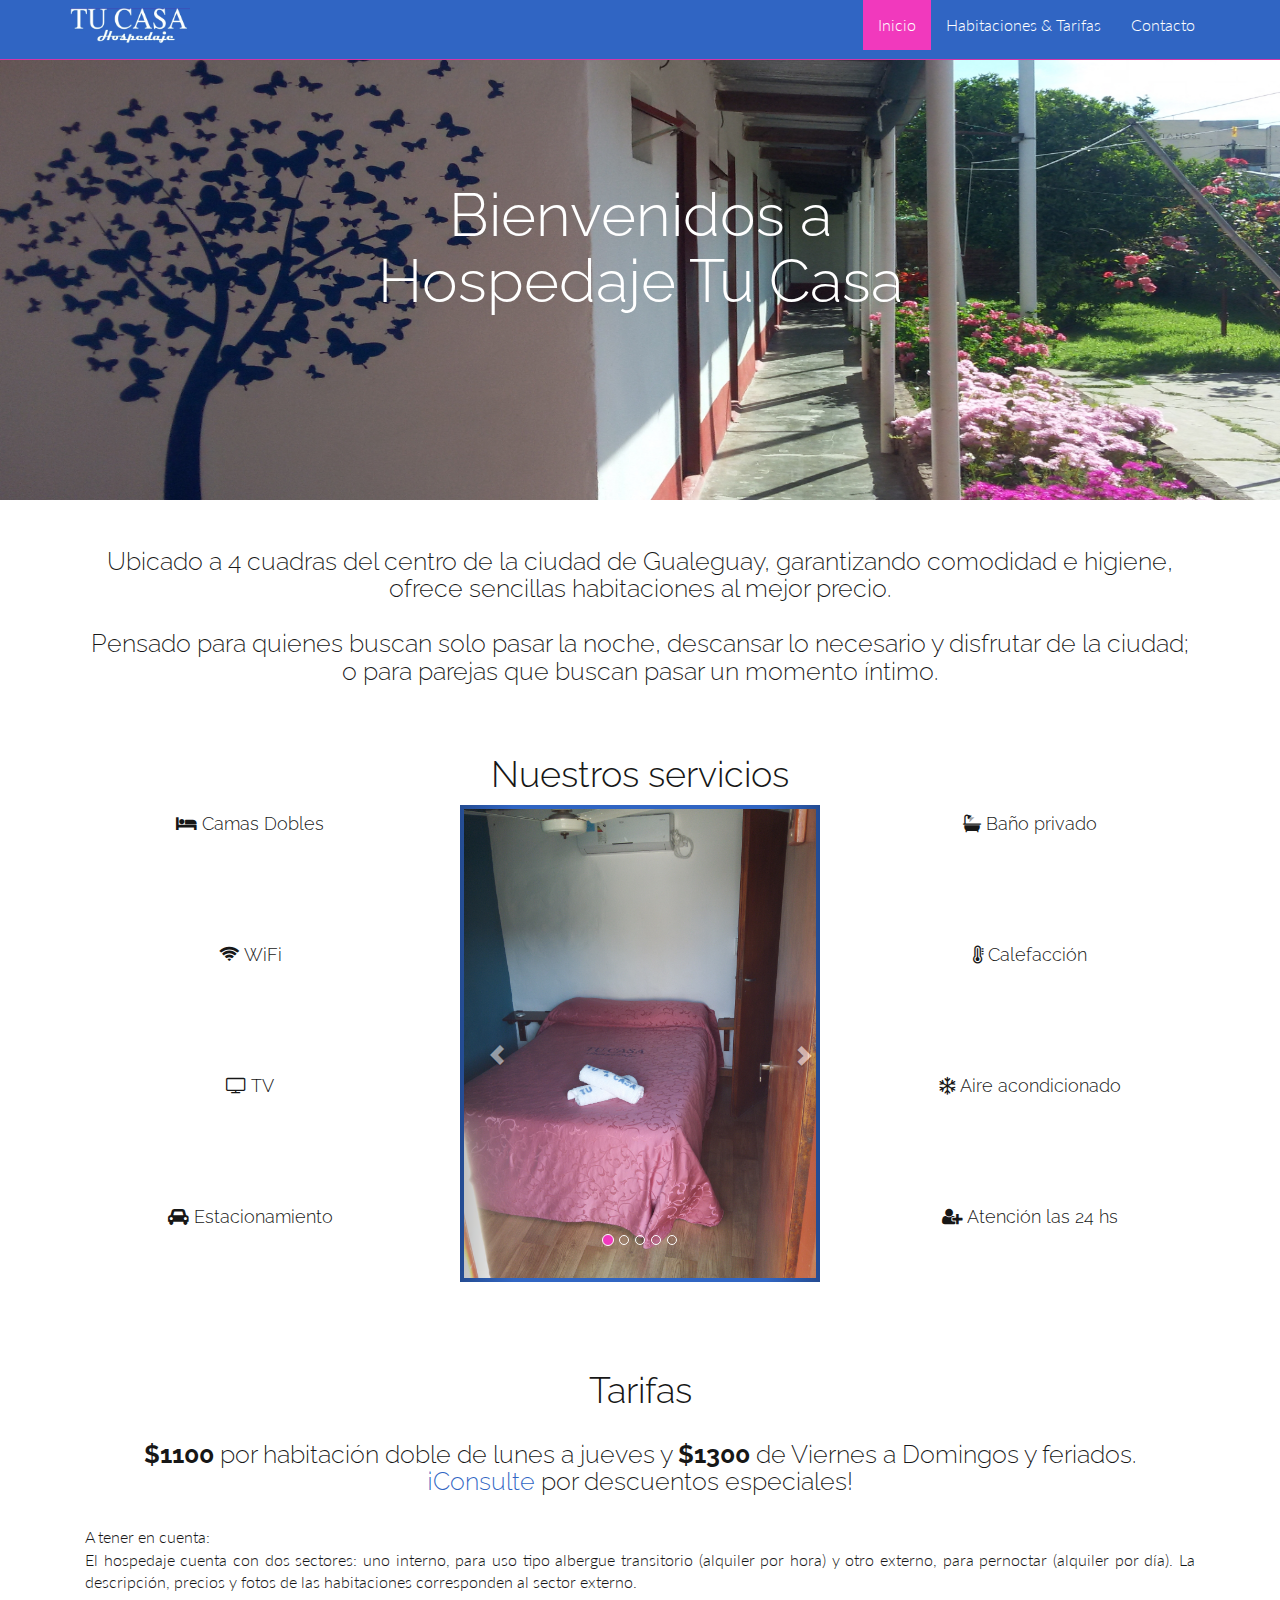
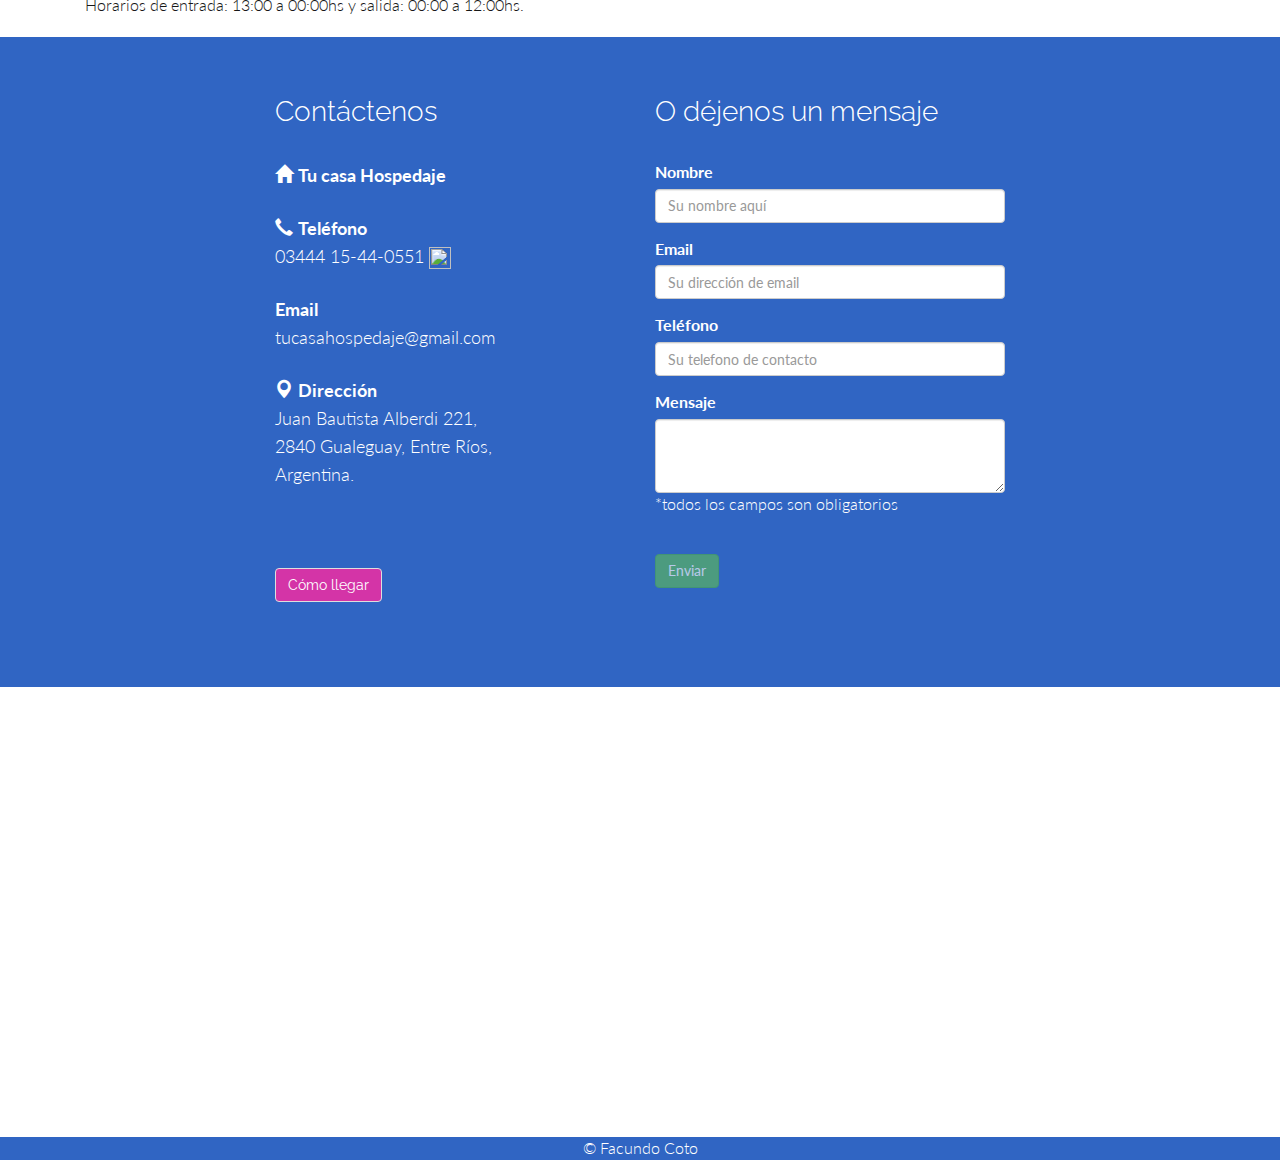
==== index.html @ 3500eaab "Init repo" ====
<!DOCTYPE html>
<html lang="en">
<head>
	<meta charset="utf-8">
	<meta name="viewport" content="width=device-width, initial-scale=1.0">
	<meta name="description" content="Tu Casa - Hospedaje en Gualeguay, Entre Rios">
	<meta name="author" content="Alvarez.is - BlackTie.co">
	<link rel="shortcut icon" href="assets/img/hotel3.png">
	<link rel="stylesheet" href="assets/font-awesome-4.7.0/css/font-awesome.min.css">	
	<title>Tu Casa Hospedaje</title>
	<link href="assets/css/bootstrap.css" rel="stylesheet">
	<link href="assets/css/one-page-wonder.css" rel="stylesheet">
	<link href="assets/css/main.css" rel="stylesheet">
	<link href='http://fonts.googleapis.com/css?family=Lato:300,400,700,300italic,400italic' rel='stylesheet' type='text/css'>
	<link href='http://fonts.googleapis.com/css?family=Raleway:400,300,700' rel='stylesheet' type='text/css'>
	<script src="assets/js/jquery.min.js"></script>
	<script src="assets/js/smoothscroll.js"></script>
	<script src='https://www.google.com/recaptcha/api.js'></script>
</head>

<body data-spy="scroll" data-offset="0" data-target="#navigation">
	<!-- Fixed navbar -->
	<div id="navigation" class="navbar navbar-default navbar-fixed-top">
		<div class="container">
			<div class="navbar-header">
				<button type="button" class="navbar-toggle" data-toggle="collapse" data-target=".navbar-collapse">
	            <span class="icon-bar"></span>
	            <span class="icon-bar"></span>
	            <span class="icon-bar"></span>
	          </button>
			  <!--<a class="navbar-brand" href="#"><b>Tu Casa</b></a> -->
			  <a class="navbar-brand" rel="home" href="#" title="Tu Casa Hospedaje">
				<img style="width:100% ;max-width:120px; margin-top: -7px;"
					 src="assets/img/tucasalogo.png">
			</a>
			</div>
			<div class="navbar-collapse collapse">
				<ul class="nav navbar-nav navbar-right">
					<li class="active"><a href="#home" class="smothscroll">Inicio</a></li>
					<li><a href="#showcase" class="smothScroll">Habitaciones & Tarifas</a></li>
					<!-- <li><a href="https://www.booking.com/index.es-ar.html">Reservas</a></li> -->
					<li><a href="#contact" class="smothScroll">Contacto</a></li>
				</ul>
			</div>
			<!--/.nav-collapse -->
		</div>
	</div>

	<section id="home" name="home" class="responsive-image">
		<div class="container text-center">
		  <div class="col-md-12"  style="color:white">
			  <br>
			  <br>
			<center><span>Bienvenidos a </br> Hospedaje Tu Casa </span></center> <!--</h1>-->
		  </div>
		</div>
	</section>


	<section id="desc" name="desc">	</section>	
		<div class="container">
			<div class="col-md-12">
					<h2 class="display-4 text-black" style="text-align:center; "><br>Ubicado a 4 cuadras del centro de la ciudad de Gualeguay, garantizando comodidad e higiene, ofrece sencillas habitaciones al mejor precio.
						<br><br>Pensado para quienes buscan solo pasar la noche, descansar lo necesario y disfrutar de la ciudad; o para parejas que buscan pasar un momento íntimo.
			</div>
		</div>



	<section id="showcase" name="showcase">
	<div id="showcase">
		<div class="container" >
			<div class="row">					
				<div class="col-lg-4">
						<br><br><br>
						<center><h4 class="displayado"><i class="fa fa-bed"></i> Camas Dobles</h4></i><br><br><br><br>
							<h4><i class="fa fa-wifi"></i> WiFi</h4><br><br><br><br>
							<h4><i class="fa fa-tv"></i> TV</h4><br><br><br><br>
							<h4><i class="fa fa-car"></i> Estacionamiento</h4><br><br><br><br>					
						</center>
				</div>
				
				<div class="col-lg-4">
					<h1><center>Nuestros servicios</center></h1>
						<div id="myCarousel2" class="carousel slide" data-interval="false">
								<!-- Indicators -->
								<ol class="carousel-indicators">
									<li data-target="#myCarousel" data-slide-to="0" class="active"></li>
									<li data-target="#myCarousel" data-slide-to="1"></li>
									<li data-target="#myCarousel" data-slide-to="2"></li>
									<li data-target="#myCarousel" data-slide-to="3"></li>
									<li data-target="#myCarousel" data-slide-to="4"></li>
									
								</ol>
						
								<!-- Wrapper for slides -->
								<div class="carousel-inner">
									<div class="item active">
										<img src="assets/img/Servicios/1.jpg">
									</div>
						
									<div class="item">
										<img src="assets/img/Servicios/2.jpg" >
									</div>

									<div class="item">
										<img src="assets/img/Servicios/3.jpg" >
									</div>

									<div class="item">
										<img src="assets/img/Servicios/4.jpg" >
									</div>

									<div class="item">
										<img src="assets/img/Servicios/5.jpg" >
									</div>
						
								</div>
						
								<!-- Left and right controls -->
								<a class="left carousel-control" href="#myCarousel2" data-slide="prev">
														<span class="glyphicon glyphicon-chevron-left"></span>
														<span class="sr-only">Previous</span>
													</a>
								<a class="right carousel-control" href="#myCarousel2" data-slide="next">
														<span class="glyphicon glyphicon-chevron-right"></span>
														<span class="sr-only">Next</span>
													</a>
						</div>
				</div>
				
				<div class="col-lg-4">
					<br><br><br>
					<center><h4><i class="fa fa-bathtub"></i> Baño privado</h4><br><br><br><br>
						<h4><i class="fa fa-thermometer-full"></i> Calefacción</h4><br><br><br><br>
						<h4><i class="fa fa-snowflake-o"></i> Aire acondicionado</h4><br><br><br><br>
						<h4><i class="fa fa-user-plus"></i> Atención las 24 hs</h4>	<br><br><br><br>		
					</center>
				</div>

			</div>
		</div>

		<div class="col-lg-12">
				<br><h1><center>Tarifas</center></h1>
				<div class="container">
						<div class="col-md-12">
								<h2 class="display-4 text-black" style="text-align:center; "><b>$1100</b> por habitación doble de lunes a jueves y <b>$1300</b> de Viernes a Domingos y feriados.
										<br><a style="color: #3065C3" href="#contact">¡Consulte</a> por descuentos especiales! </h2>
						</div>		
				</div>
		</div>

	
		
	</div>
	<div class="container">
		<div class="col-lg-12">
				A tener en cuenta: <br>
				El hospedaje cuenta con dos sectores: uno interno, para uso tipo albergue transitorio (alquiler por hora) y otro  externo, para pernoctar (alquiler por día). La descripción, precios y fotos de las habitaciones corresponden al sector externo.</i> 
				<br>Horarios de entrada: 13:00 a 00:00hs y salida: 00:00 a 12:00hs.
		</div>
	</div>

</div>

	
</section>

	


	<section id="contact" name="contact">
		<div id="footerwrap">
			<div class="container">


				<div class="col-md-offset-2 col-md-4">
					<h3>Contáctenos</h3>
					<br>
					<p>
							<span class="glyphicon glyphicon-home"></span>							
							 <b>Tu casa Hospedaje</b>
						</p>
					<p>
						<span  class="glyphicon glyphicon-earphone"></span>							
						 <b> Teléfono</b>
						 <br>  03444 15-44-0551 <img src="https://lh6.ggpht.com/mp86vbELnqLi2FzvhiKdPX31_oiTRLNyeK8x4IIrbF5eD1D5RdnVwjQP0hwMNR_JdA=w300" width="22px" height="22px">
					</p>
				
					<p>
						<span sclass="glyphicon glyphicon-envelope"></span>							
						<b> Email</b>
						<br>tucasahospedaje@gmail.com
					</p>
					<p>
							<span class="glyphicon glyphicon-map-marker"></span>
							<b> Dirección</b>
							<br>
							Juan Bautista Alberdi 221,
							
							<br/>2840 Gualeguay, Entre Ríos, </br>
							Argentina.
					</p>
					<p>
						<br>
						<h2><a href="https://www.google.com.ar/maps/dir//Tu+Casa+hospedaje+%7C+Hotel+%26+Hoteles+en+Gualeguay,+Juan+Bautista+Alberdi+221,+2840+Gualeguay,+Entre+R%C3%ADos/@-33.1415179,-59.3114027,14.25z/data=!4m15!1m6!3m5!1s0x0:0xdb355d6689856f0d!2sTu+Casa+hospedaje+%7C+Hotel+%26+Hoteles+en+Gualeguay!8m2!3d-33.1430308!4d-59.3174994!4m7!1m0!1m5!1m1!1s0x95b09b63c2b7a893:0xdb355d6689856f0d!2m2!1d-59.3174994!2d-33.1430308" class="btn btn-large btn-success">Cómo llegar</a></h2>
						
					</p>
				</div>


				<div class="col-lg-4">
					<h3>O déjenos un mensaje</h3>
					<br>						
					<form role="form" action="register.php" method="post" onSubmit="alert('Gracias por comunicarte, pronto nos contactermos.');" enctype="plain">
						<div class="form-group">
							<label for="name1">Nombre</label>
							<input type="name" name="nombre" class="form-control" id="nombre" placeholder="Su nombre aquí">
						</div>
						<div class="form-group">
							<label for="email1">Email</label>
							<input type="email" name="correo" class="form-control" id="correo" placeholder="Su dirección de email">
						</div>
						<div class="form-group">
							<label for="email1">Teléfono</label>
							<input type="text" name="telefono" class="form-control" id="telefono" placeholder="Su telefono de contacto">
						</div>
						<div class="form-group">
							<label>Mensaje</label>
							<textarea class="form-control" id="mensaje" name="mensaje" rows="3"></textarea>
							*todos los campos son obligatorios
						</div>
						<div class="g-recaptcha" data-sitekey="6LeEtbQUAAAAACJcM9iWQ8GqMFJoPHlobAph0zkk" data-callback="enableBtn"></div>
						<br>
						<button id="sendButton" type="submit" class="btn btn-large btn-success">Enviar</button>
					</form>
				</div>
				

			</div>
			
		</div>
		
	</section>
			<style>
			#map {
			  height: 450px;
			  width:100%;
			}
			.destacado {
			  margin-left: 2em;
			  margin-right: 2em;
			  text-align: justify;
			}
		
		  </style>
		   <div id="map" class="containermap"> </div>
		   <script>
	   
			 function initMap() {
			   var myLatLng = {lat: -33.142988, lng: -59.317467};
	   
			   var map = new google.maps.Map(document.getElementById('map'), {
				 zoom: 15,
				 center: myLatLng
			   });
			   
			   var image = 'https://cdn4.iconfinder.com/data/icons/map-pins-2/256/15-512.png';
			   var icon = {
							url: "assets/img/hotel3.png" , // url
							scaledSize: new google.maps.Size(50, 50), // scaled size
							origin: new google.maps.Point(0,0), // origin
							anchor: new google.maps.Point(0, 0) // anchor
						 };
			   var marker = new google.maps.Marker({
				 position: myLatLng,
				 animation: google.maps.Animation.DROP,
				 map: map,
				 title: 'Tu Casa Hospedaje',
				 icon: icon
			   });
			 }
		   </script>
		   <script async defer
		   src="https://maps.googleapis.com/maps/api/js?key=AIzaSyDeHCMM0WPDXb6-4xEnZKzB0ASzfkSgVAA&callback=initMap">
		   </script>
		<script src="assets/js/bootstrap.js"></script>
		<script>
			$('.carousel').carousel({
				interval: 3500
			})
			$("#myCarousel2").carousel('pause');
			$("#myCarousel3").carousel('pause');
			$("#myCarousel4").carousel('pause');


		</script>
		<script>
			document.getElementById("sendButton").disabled = true;
			function enableBtn(){
    			document.getElementById("sendButton").disabled = false;
   			}
		</script>

	<footer style="text-align:center; background-color:#3065C3">
		<a href="http://www.facundocoto.com">&#169; Facundo Coto</a>
		<br>
	</footer>
</body>
</html>
---- assets/css/one-page-wonder.css ----
/*!
 * Start Bootstrap - One Page Wonder (http://startbootstrap.com/template-overviews/one-page-wonder)
 * Copyright 2013-2017 Start Bootstrap
 * Licensed under MIT (https://github.com/BlackrockDigital/startbootstrap-one-page-wonder/blob/master/LICENSE)
 */

body {
    padding-top: 54px;
}

@media (min-width: 992px) {
    body {
        padding-top: 56px;
    }
}

header.masthead {
    background: url('https://unsplash.it/1900/1080?image=304') no-repeat center center scroll;
    -webkit-background-size: cover;
    -moz-background-size: cover;
    background-size: cover;
    -o-background-size: cover;
}

header.masthead > .overlay {
    padding: 5rem 0;
    text-align: center;
    background: rgba(0, 0, 0, 0.6);
}

@media (min-width: 992px) {
    header.masthead > .overlay {
        padding: 10rem 0;
    }
}
---- assets/css/main.css ----
body {
  background-color: #FFFFFF;
  background-repeat: repeat;
  
    font-family: "Lato";
    font-weight: 300;
    font-size: 16px;
    color: #171717;
    padding-top: 50px;
    text-align: justify;

    -webkit-font-smoothing: antialiased;
    -webkit-overflow-scrolling: touch;
}

/* Titles */
h1, h2, h3, h4, h5, h6 {
    font-family: "Raleway";
    font-weight: 300;
    color: #171717;
}


/* Paragraph & Typographic */
p {
    line-height: 28px;
    margin-bottom: 25px;
}

.centered {
    text-align: center;
}

/* Links */
a {
    color: white;
    word-wrap: break-word;

    -webkit-transition: color 0.1s ease-in, background 0.1s ease-in;
    -moz-transition: color 0.1s ease-in, background 0.1s ease-in;
    -ms-transition: color 0.1s ease-in, background 0.1s ease-in;
    -o-transition: color 0.1s ease-in, background 0.1s ease-in;
    transition: color 0.1s ease-in, background 0.1s ease-in;
}

a:hover,
a:focus {
    color: #c0392b;
    text-decoration: none;
    outline: 0;
}

a:before,
a:after {
    -webkit-transition: color 0.1s ease-in, background 0.1s ease-in;
    -moz-transition: color 0.1s ease-in, background 0.1s ease-in;
    -ms-transition: color 0.1s ease-in, background 0.1s ease-in;
    -o-transition: color 0.1s ease-in, background 0.1s ease-in;
    transition: color 0.1s ease-in, background 0.1s ease-in;
}

 hr {
    display: block;
    height: 1px;
    border: 0;
    border-top: 1px solid #ccc;
    margin: 1em 0;
    padding: 0;
}


/* ==========================================================================
   Wrap Sections
   ========================================================================== */

#headerwrap {
	background-color: #3065C3;
	padding-top: 60px;
}

#hola {
	background: url('../img/cover4.jpg');
    background-repeat:no-repeat;
    background-size:contain;
    background-position:center;
    min-height: 550px;
    width: 100%;
    height: auto;
	text-align:center;
	background-attachment: relative;
	background-position: center center;
    
    
    -webkit-background-size: 100%;
    -moz-background-size: 100%;
    -o-background-size: 100%;
    background-size: 100%;

    -webkit-background-size: cover;
    -moz-background-size: cover;
    -o-background-size: cover;
    background-size: cover;
    /*
    margin-top: -10px;
	padding-top:20px;
	*/
}


.hero {
    display: table;
    position: relative;
    background-image: url(../img/cover4.jpg);
    background-size: cover;
    color: #fff;
    width: 100%;
    height: 100vh;
  }

  .hero .container {
    position: relative;
    z-index: 0;
    text-align: center;
    display: table-cell;
    vertical-align: middle;
    width: 100%;
  }
  
  .hero-brand {
    margin-bottom: 75px;
    display: inline-block;
  }
  
  .hero-brand:hover {
    opacity: .75;
  }
  



.responsive-image{
    background-image:url('../img/cover5.jpg');
    /*min-height: 500px;*/    
    height: 300px;
    width: 100%;
    background-size: 100% 100%;
} 
/* Retina display */
@media screen and (min-width: 1024px){
    .responsive-image{
        background-image: url('../img/cover5.jpg');
        min-height: 450px;
        font-family: "Raleway";
        font-size: 6rem;
        font-weight: 300;
        line-height: 1.1;
        position: center;
    }
}
/* Desktop */
@media screen and (min-width: 980px) and (max-width: 1024px){
    .responsive-image{
        background-image: url('../img/cover3.jpg');
        min-height: 450px;
        font-family: "Raleway";
        font-size: 6rem;
        font-weight: 300;
        line-height: 1.1;
        position: center;
    }
}
/* Tablet */
@media screen and (min-width: 760px) and (max-width: 980px){
    .responsive-image{
        background-image: url('../img/coverCelular.jpg');
        height: 250px;
        font-family: "Raleway";
        font-size: 2.5rem;
        font-weight: 250;
        line-height: 1.1;
        position: center;
    }
}
/* Mobile HD */
@media screen and (min-width: 350px) and (max-width: 760px){
    .responsive-image{
        background-image: url('../img/coverCelular.jpg');
        height: 250px;
        font-family: "Raleway";
        font-size: 2.5rem;
        font-weight: 250;
        line-height: 1.1;
        position: center;
        
    }
}
/* Mobile LD */
@media screen and (max-width: 350px){
    .responsive-image{
        background-image: url('../img/coverCelular.jpg');
        height: 250px;
        font-family: "Raleway";
        font-size: 2.5rem;
        font-weight: 250;
        line-height: 1.1;
        position: center;
    }
} 



#headerwrap h1 {
	margin-top: 30px;
	color: white;
	font-size: 70px;
	
}

#headerwrap h3 {
	color: white;
	font-size: 30px;
}



#headerwrap h5 {
	color: white;
	font-weight: 700;
	text-align: left;
}

#headerwrap p {
	text-align: left;
	color: white
}

/* intro Wrap */

#intro {
	padding-top: 50px;
	border-top: #bdc3c7 solid 5px;
}

#features {
	padding-top: 50px;
	padding-bottom: 50px;
}

#features .ac a{
	font-size: 20px;
}

/* Showcase Wrap */

#showcase {
	display: block;
    background-color: #FFFFFF;
    background-repeat: repeat;
	padding-top: 20px;
    padding-bottom: 20px;
}
#inicio {
    position: relative;
    width: 100%;
    height: auto;
    padding-left: 0;
    padding-right: 0;    
    max-height: 100%;  
    overflow: hidden;
    
}


header.masthead {
    background: url('https://unsplash.it/1900/1080?image=304') no-repeat center center scroll;
    -webkit-background-size: cover;
    -moz-background-size: cover;
    background-size: cover;
    -o-background-size: cover;
}


#showcase h1 {
	color: #171717;
}

#footerwrap {
	background-color: #3065C3;
	color: white;
	padding-top: 40px;
	padding-bottom: 60px;
	text-align: left;
}

#footerwrap h3 {
	font-size: 28px;
	color: white;
}

#footerwrap p {
	color: white;
	font-size: 18px;
}

/* Copyright Wrap */

#c {
	background: #222222;
	padding-top: 15px;
	text-align: right;
}

#c p {
	color: white
}
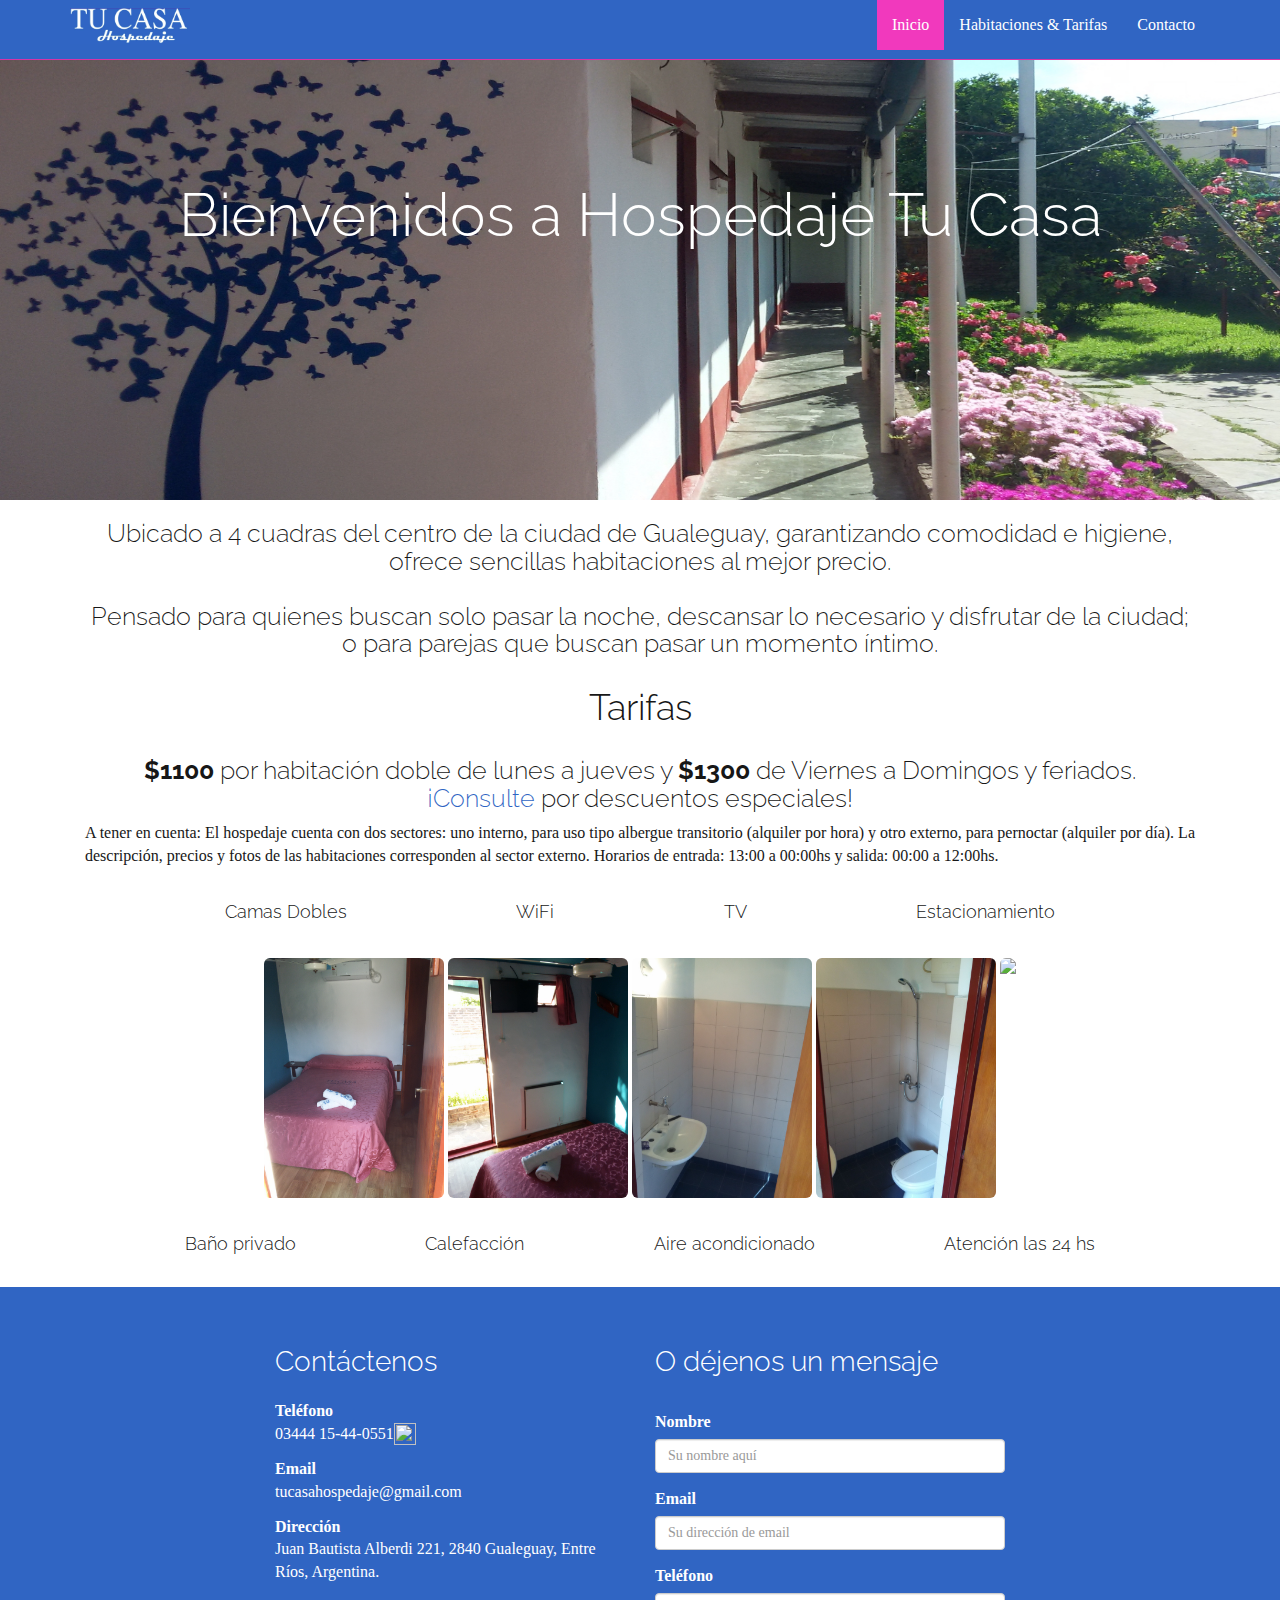
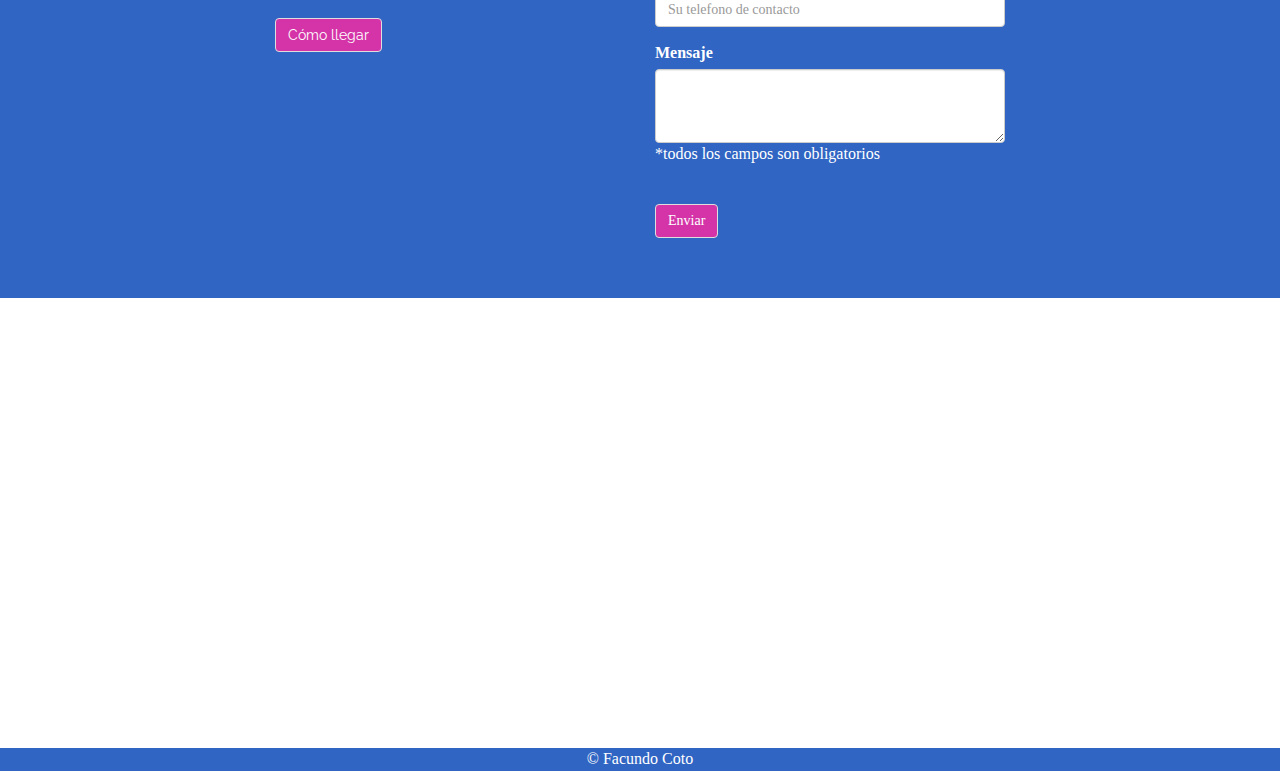
==== commit a3c47e5c: "Clean legacy code" ====
--- a/index.html
+++ b/index.html
@@ -1,311 +1,262 @@
 <!DOCTYPE html>
-<html lang="en">
-<head>
-	<meta charset="utf-8">
-	<meta name="viewport" content="width=device-width, initial-scale=1.0">
-	<meta name="description" content="Tu Casa - Hospedaje en Gualeguay, Entre Rios">
-	<meta name="author" content="Alvarez.is - BlackTie.co">
-	<link rel="shortcut icon" href="assets/img/hotel3.png">
-	<link rel="stylesheet" href="assets/font-awesome-4.7.0/css/font-awesome.min.css">	
-	<title>Tu Casa Hospedaje</title>
-	<link href="assets/css/bootstrap.css" rel="stylesheet">
-	<link href="assets/css/one-page-wonder.css" rel="stylesheet">
-	<link href="assets/css/main.css" rel="stylesheet">
-	<link href='http://fonts.googleapis.com/css?family=Lato:300,400,700,300italic,400italic' rel='stylesheet' type='text/css'>
-	<link href='http://fonts.googleapis.com/css?family=Raleway:400,300,700' rel='stylesheet' type='text/css'>
-	<script src="assets/js/jquery.min.js"></script>
-	<script src="assets/js/smoothscroll.js"></script>
-	<script src='https://www.google.com/recaptcha/api.js'></script>
-</head>
-
-<body data-spy="scroll" data-offset="0" data-target="#navigation">
-	<!-- Fixed navbar -->
-	<div id="navigation" class="navbar navbar-default navbar-fixed-top">
-		<div class="container">
-			<div class="navbar-header">
-				<button type="button" class="navbar-toggle" data-toggle="collapse" data-target=".navbar-collapse">
-	            <span class="icon-bar"></span>
-	            <span class="icon-bar"></span>
-	            <span class="icon-bar"></span>
-	          </button>
-			  <!--<a class="navbar-brand" href="#"><b>Tu Casa</b></a> -->
-			  <a class="navbar-brand" rel="home" href="#" title="Tu Casa Hospedaje">
-				<img style="width:100% ;max-width:120px; margin-top: -7px;"
-					 src="assets/img/tucasalogo.png">
-			</a>
-			</div>
-			<div class="navbar-collapse collapse">
-				<ul class="nav navbar-nav navbar-right">
-					<li class="active"><a href="#home" class="smothscroll">Inicio</a></li>
-					<li><a href="#showcase" class="smothScroll">Habitaciones & Tarifas</a></li>
-					<!-- <li><a href="https://www.booking.com/index.es-ar.html">Reservas</a></li> -->
-					<li><a href="#contact" class="smothScroll">Contacto</a></li>
-				</ul>
-			</div>
-			<!--/.nav-collapse -->
-		</div>
-	</div>
-
-	<section id="home" name="home" class="responsive-image">
-		<div class="container text-center">
-		  <div class="col-md-12"  style="color:white">
-			  <br>
-			  <br>
-			<center><span>Bienvenidos a </br> Hospedaje Tu Casa </span></center> <!--</h1>-->
-		  </div>
-		</div>
-	</section>
-
-
-	<section id="desc" name="desc">	</section>	
-		<div class="container">
-			<div class="col-md-12">
-					<h2 class="display-4 text-black" style="text-align:center; "><br>Ubicado a 4 cuadras del centro de la ciudad de Gualeguay, garantizando comodidad e higiene, ofrece sencillas habitaciones al mejor precio.
-						<br><br>Pensado para quienes buscan solo pasar la noche, descansar lo necesario y disfrutar de la ciudad; o para parejas que buscan pasar un momento íntimo.
-			</div>
-		</div>
-
-
-
-	<section id="showcase" name="showcase">
-	<div id="showcase">
-		<div class="container" >
-			<div class="row">					
-				<div class="col-lg-4">
-						<br><br><br>
-						<center><h4 class="displayado"><i class="fa fa-bed"></i> Camas Dobles</h4></i><br><br><br><br>
-							<h4><i class="fa fa-wifi"></i> WiFi</h4><br><br><br><br>
-							<h4><i class="fa fa-tv"></i> TV</h4><br><br><br><br>
-							<h4><i class="fa fa-car"></i> Estacionamiento</h4><br><br><br><br>					
-						</center>
-				</div>
-				
-				<div class="col-lg-4">
-					<h1><center>Nuestros servicios</center></h1>
-						<div id="myCarousel2" class="carousel slide" data-interval="false">
-								<!-- Indicators -->
-								<ol class="carousel-indicators">
-									<li data-target="#myCarousel" data-slide-to="0" class="active"></li>
-									<li data-target="#myCarousel" data-slide-to="1"></li>
-									<li data-target="#myCarousel" data-slide-to="2"></li>
-									<li data-target="#myCarousel" data-slide-to="3"></li>
-									<li data-target="#myCarousel" data-slide-to="4"></li>
-									
-								</ol>
-						
-								<!-- Wrapper for slides -->
-								<div class="carousel-inner">
-									<div class="item active">
-										<img src="assets/img/Servicios/1.jpg">
-									</div>
-						
-									<div class="item">
-										<img src="assets/img/Servicios/2.jpg" >
-									</div>
-
-									<div class="item">
-										<img src="assets/img/Servicios/3.jpg" >
-									</div>
-
-									<div class="item">
-										<img src="assets/img/Servicios/4.jpg" >
-									</div>
-
-									<div class="item">
-										<img src="assets/img/Servicios/5.jpg" >
-									</div>
-						
-								</div>
-						
-								<!-- Left and right controls -->
-								<a class="left carousel-control" href="#myCarousel2" data-slide="prev">
-														<span class="glyphicon glyphicon-chevron-left"></span>
-														<span class="sr-only">Previous</span>
-													</a>
-								<a class="right carousel-control" href="#myCarousel2" data-slide="next">
-														<span class="glyphicon glyphicon-chevron-right"></span>
-														<span class="sr-only">Next</span>
-													</a>
-						</div>
-				</div>
-				
-				<div class="col-lg-4">
-					<br><br><br>
-					<center><h4><i class="fa fa-bathtub"></i> Baño privado</h4><br><br><br><br>
-						<h4><i class="fa fa-thermometer-full"></i> Calefacción</h4><br><br><br><br>
-						<h4><i class="fa fa-snowflake-o"></i> Aire acondicionado</h4><br><br><br><br>
-						<h4><i class="fa fa-user-plus"></i> Atención las 24 hs</h4>	<br><br><br><br>		
-					</center>
-				</div>
-
-			</div>
-		</div>
-
-		<div class="col-lg-12">
-				<br><h1><center>Tarifas</center></h1>
-				<div class="container">
-						<div class="col-md-12">
-								<h2 class="display-4 text-black" style="text-align:center; "><b>$1100</b> por habitación doble de lunes a jueves y <b>$1300</b> de Viernes a Domingos y feriados.
-										<br><a style="color: #3065C3" href="#contact">¡Consulte</a> por descuentos especiales! </h2>
-						</div>		
-				</div>
-		</div>
-
-	
-		
-	</div>
-	<div class="container">
-		<div class="col-lg-12">
-				A tener en cuenta: <br>
-				El hospedaje cuenta con dos sectores: uno interno, para uso tipo albergue transitorio (alquiler por hora) y otro  externo, para pernoctar (alquiler por día). La descripción, precios y fotos de las habitaciones corresponden al sector externo.</i> 
-				<br>Horarios de entrada: 13:00 a 00:00hs y salida: 00:00 a 12:00hs.
-		</div>
-	</div>
-
-</div>
-
-	
-</section>
-
-	
-
-
-	<section id="contact" name="contact">
-		<div id="footerwrap">
-			<div class="container">
-
-
-				<div class="col-md-offset-2 col-md-4">
-					<h3>Contáctenos</h3>
-					<br>
-					<p>
-							<span class="glyphicon glyphicon-home"></span>							
-							 <b>Tu casa Hospedaje</b>
-						</p>
-					<p>
-						<span  class="glyphicon glyphicon-earphone"></span>							
-						 <b> Teléfono</b>
-						 <br>  03444 15-44-0551 <img src="https://lh6.ggpht.com/mp86vbELnqLi2FzvhiKdPX31_oiTRLNyeK8x4IIrbF5eD1D5RdnVwjQP0hwMNR_JdA=w300" width="22px" height="22px">
-					</p>
-				
-					<p>
-						<span sclass="glyphicon glyphicon-envelope"></span>							
-						<b> Email</b>
-						<br>tucasahospedaje@gmail.com
-					</p>
-					<p>
-							<span class="glyphicon glyphicon-map-marker"></span>
-							<b> Dirección</b>
-							<br>
-							Juan Bautista Alberdi 221,
-							
-							<br/>2840 Gualeguay, Entre Ríos, </br>
-							Argentina.
-					</p>
-					<p>
-						<br>
-						<h2><a href="https://www.google.com.ar/maps/dir//Tu+Casa+hospedaje+%7C+Hotel+%26+Hoteles+en+Gualeguay,+Juan+Bautista+Alberdi+221,+2840+Gualeguay,+Entre+R%C3%ADos/@-33.1415179,-59.3114027,14.25z/data=!4m15!1m6!3m5!1s0x0:0xdb355d6689856f0d!2sTu+Casa+hospedaje+%7C+Hotel+%26+Hoteles+en+Gualeguay!8m2!3d-33.1430308!4d-59.3174994!4m7!1m0!1m5!1m1!1s0x95b09b63c2b7a893:0xdb355d6689856f0d!2m2!1d-59.3174994!2d-33.1430308" class="btn btn-large btn-success">Cómo llegar</a></h2>
-						
-					</p>
-				</div>
-
-
-				<div class="col-lg-4">
-					<h3>O déjenos un mensaje</h3>
-					<br>						
-					<form role="form" action="register.php" method="post" onSubmit="alert('Gracias por comunicarte, pronto nos contactermos.');" enctype="plain">
-						<div class="form-group">
-							<label for="name1">Nombre</label>
-							<input type="name" name="nombre" class="form-control" id="nombre" placeholder="Su nombre aquí">
-						</div>
-						<div class="form-group">
-							<label for="email1">Email</label>
-							<input type="email" name="correo" class="form-control" id="correo" placeholder="Su dirección de email">
-						</div>
-						<div class="form-group">
-							<label for="email1">Teléfono</label>
-							<input type="text" name="telefono" class="form-control" id="telefono" placeholder="Su telefono de contacto">
-						</div>
-						<div class="form-group">
-							<label>Mensaje</label>
-							<textarea class="form-control" id="mensaje" name="mensaje" rows="3"></textarea>
-							*todos los campos son obligatorios
-						</div>
-						<div class="g-recaptcha" data-sitekey="6LeEtbQUAAAAACJcM9iWQ8GqMFJoPHlobAph0zkk" data-callback="enableBtn"></div>
-						<br>
-						<button id="sendButton" type="submit" class="btn btn-large btn-success">Enviar</button>
-					</form>
-				</div>
-				
-
-			</div>
-			
-		</div>
-		
-	</section>
-			<style>
-			#map {
-			  height: 450px;
-			  width:100%;
-			}
-			.destacado {
-			  margin-left: 2em;
-			  margin-right: 2em;
-			  text-align: justify;
-			}
-		
-		  </style>
-		   <div id="map" class="containermap"> </div>
-		   <script>
-	   
-			 function initMap() {
-			   var myLatLng = {lat: -33.142988, lng: -59.317467};
-	   
-			   var map = new google.maps.Map(document.getElementById('map'), {
-				 zoom: 15,
-				 center: myLatLng
-			   });
-			   
-			   var image = 'https://cdn4.iconfinder.com/data/icons/map-pins-2/256/15-512.png';
-			   var icon = {
-							url: "assets/img/hotel3.png" , // url
-							scaledSize: new google.maps.Size(50, 50), // scaled size
-							origin: new google.maps.Point(0,0), // origin
-							anchor: new google.maps.Point(0, 0) // anchor
-						 };
-			   var marker = new google.maps.Marker({
-				 position: myLatLng,
-				 animation: google.maps.Animation.DROP,
-				 map: map,
-				 title: 'Tu Casa Hospedaje',
-				 icon: icon
-			   });
-			 }
-		   </script>
-		   <script async defer
-		   src="https://maps.googleapis.com/maps/api/js?key=AIzaSyDeHCMM0WPDXb6-4xEnZKzB0ASzfkSgVAA&callback=initMap">
-		   </script>
-		<script src="assets/js/bootstrap.js"></script>
-		<script>
-			$('.carousel').carousel({
-				interval: 3500
-			})
-			$("#myCarousel2").carousel('pause');
-			$("#myCarousel3").carousel('pause');
-			$("#myCarousel4").carousel('pause');
-
-
-		</script>
-		<script>
-			document.getElementById("sendButton").disabled = true;
-			function enableBtn(){
-    			document.getElementById("sendButton").disabled = false;
-   			}
-		</script>
-
-	<footer style="text-align:center; background-color:#3065C3">
-		<a href="http://www.facundocoto.com">&#169; Facundo Coto</a>
-		<br>
-	</footer>
-</body>
+<html lang="es">
+  <head>
+    <meta charset="utf-8" />
+    <meta name="viewport" content="width=device-width, initial-scale=1.0" />
+    <link rel="shortcut icon" href="img/hotel3.png" />
+    <link href="css/bootstrap.css" rel="stylesheet" />
+    <link
+      rel="stylesheet"
+      href="https://cdnjs.cloudflare.com/ajax/libs/font-awesome/5.15.3/css/all.min.css"
+      integrity="sha512-iBBXm8fW90+nuLcSKlbmrPcLa0OT92xO1BIsZ+ywDWZCvqsWgccV3gFoRBv0z+8dLJgyAHIhR35VZc2oM/gI1w=="
+      crossorigin="anonymous"
+      referrerpolicy="no-referrer"
+    />
+    <link href="css/one-page-wonder.css" rel="stylesheet" />
+    <link href="css/main.css" rel="stylesheet" />
+    <link
+      href="http://fonts.googleapis.com/css?family=Raleway:400,300,700"
+      rel="stylesheet"
+      type="text/css"
+    />
+    <script src="js/jquery.min.js"></script>
+    <script src="js/smoothscroll.js"></script>
+    <script src="js/bootstrap.js"></script>
+    <script src="js/map.js"></script>
+    <script
+      async
+      defer
+      src="https://maps.googleapis.com/maps/api/js?key=AIzaSyDeHCMM0WPDXb6-4xEnZKzB0ASzfkSgVAA&callback=initMap"
+    />
+    <script src="https://www.google.com/recaptcha/api.js"></script>
+    <meta
+      name="description"
+      content="Tu Casa - Hospedaje en Gualeguay, Entre Rios"
+    />
+    <meta name="author" content="Facundo Coto" />
+    <title>Tu Casa Hospedaje</title>
+  </head>
+
+  <body data-spy="scroll" data-offset="0" data-target="#navigation">
+    <div id="navigation" class="navbar navbar-default navbar-fixed-top">
+      <div class="container">
+        <div class="navbar-header">
+          <button
+            type="button"
+            class="navbar-toggle"
+            data-toggle="collapse"
+            data-target=".navbar-collapse"
+          >
+            <span class="icon-bar"></span>
+            <span class="icon-bar"></span>
+            <span class="icon-bar"></span>
+          </button>
+          <a class="navbar-brand" rel="home" href="#" title="Tu Casa Hospedaje">
+            <img class="logo-navbar" src="img/tucasalogo.png" />
+          </a>
+        </div>
+        <div class="navbar-collapse collapse">
+          <ul class="nav navbar-nav navbar-right">
+            <li class="active">
+              <a href="#home" class="smothscroll">Inicio</a>
+            </li>
+            <li>
+              <a href="#info" class="smothScroll">Habitaciones & Tarifas</a>
+            </li>
+            <li><a href="#contact" class="smothScroll">Contacto</a></li>
+          </ul>
+        </div>
+      </div>
+    </div>
+
+    <section id="home" name="home" class="responsive-image">
+      <div class="container text-center">
+        <div class="col-md-12 whiteable">
+          <br />
+          <br />
+          <center>
+            <span class="title">Bienvenidos a Hospedaje Tu Casa </span>
+          </center>
+        </div>
+      </div>
+    </section>
+
+    <section id="desc" name="desc" />
+    <div class="container">
+      <div class="col-md-12">
+        <h2 class="display-4 text-black centerable">
+          Ubicado a 4 cuadras del centro de la ciudad de Gualeguay, garantizando
+          comodidad e higiene, ofrece sencillas habitaciones al mejor precio.
+          <br /><br />Pensado para quienes buscan solo pasar la noche, descansar
+          lo necesario y disfrutar de la ciudad; o para parejas que buscan pasar
+          un momento íntimo.
+        </h2>
+      </div>
+    </div>
+
+    <section id="info" name="info">
+      <div class="container">
+        <div class="col-lg-12">
+          <h1><center>Tarifas</center></h1>
+          <div class="container">
+            <div class="col-md-12">
+              <h2 class="display-4 text-black centerable">
+                <b>$1100</b> por habitación doble de lunes a jueves y
+                <b>$1300</b> de Viernes a Domingos y feriados. <br /><a
+                  class="contact"
+                  href="#contact"
+                  >¡Consulte</a
+                >
+                por descuentos especiales!
+              </h2>
+            </div>
+          </div>
+        </div>
+        <div class="col-lg-12">
+          A tener en cuenta: El hospedaje cuenta con dos sectores: uno interno,
+          para uso tipo albergue transitorio (alquiler por hora) y otro externo,
+          para pernoctar (alquiler por día). La descripción, precios y fotos de
+          las habitaciones corresponden al sector externo. Horarios de entrada:
+          13:00 a 00:00hs y salida: 00:00 a 12:00hs.
+        </div>
+      </div>
+      <div class="container">
+        <div class="row">
+          <div class="comodities">
+            <h4 class="displayado"><i class="fa fa-bed"></i> Camas Dobles</h4>
+            <h4><i class="fa fa-wifi"></i> WiFi</h4>
+            <h4><i class="fa fa-tv"></i> TV</h4>
+            <h4><i class="fa fa-car"></i> Estacionamiento</h4>
+          </div>
+
+          <div class="service-image-container">
+            <img class="service-image" src="img/Servicios/1.jpg" />
+            <img class="service-image" src="img/Servicios/2.jpg" />
+            <img class="service-image" src="img/Servicios/3.jpg" />
+            <img class="service-image" src="img/Servicios/4.jpg" />
+            <img class="service-image" src="img/Servicios/5.jpg" />
+          </div>
+
+          <div class="comodities">
+            <h4><i class="fa fa-toilet"></i> Baño privado</h4>
+            <h4><i class="fa fa-thermometer-full"></i> Calefacción</h4>
+            <h4><i class="fa fa-thermometer"></i> Aire acondicionado</h4>
+            <h4><i class="fa fa-user-plus"></i> Atención las 24 hs</h4>
+          </div>
+        </div>
+      </div>
+    </section>
+
+    <section id="contact" name="contact">
+      <div id="footerwrap">
+        <div class="container">
+          <div class="col-md-offset-2 col-md-4">
+            <h3>Contáctenos</h3>
+            <div class="contact-container">
+              <div class="contact-container-item">
+                <b>Teléfono</b>
+                <span class="flex"
+                  >03444 15-44-0551
+                  <img
+                    src="https://lh6.ggpht.com/mp86vbELnqLi2FzvhiKdPX31_oiTRLNyeK8x4IIrbF5eD1D5RdnVwjQP0hwMNR_JdA=w300"
+                    width="22px"
+                    height="22px"
+                  />
+                </span>
+              </div>
+
+              <div class="contact-container-item">
+                <b>Email</b> tucasahospedaje@gmail.com
+              </div>
+              <div class="contact-container-item">
+                <b>Dirección</b>Juan Bautista Alberdi 221, 2840 Gualeguay, Entre
+                Ríos, Argentina.
+              </div>
+              <div class="contact-container-item">
+                <h2>
+                  <a
+                    href="https://www.google.com.ar/maps/dir//Tu+Casa+hospedaje+%7C+Hotel+%26+Hoteles+en+Gualeguay,+Juan+Bautista+Alberdi+221,+2840+Gualeguay,+Entre+R%C3%ADos/@-33.1415179,-59.3114027,14.25z/data=!4m15!1m6!3m5!1s0x0:0xdb355d6689856f0d!2sTu+Casa+hospedaje+%7C+Hotel+%26+Hoteles+en+Gualeguay!8m2!3d-33.1430308!4d-59.3174994!4m7!1m0!1m5!1m1!1s0x95b09b63c2b7a893:0xdb355d6689856f0d!2m2!1d-59.3174994!2d-33.1430308"
+                    class="btn btn-large btn-success"
+                  >
+                    Cómo llegar
+                  </a>
+                </h2>
+              </div>
+            </div>
+          </div>
+          <div class="col-lg-4">
+            <h3>O déjenos un mensaje</h3>
+            <br />
+            <form
+              role="form"
+              action="register.php"
+              method="post"
+              onSubmit="alert('Gracias por comunicarte, pronto nos contactermos.');"
+              enctype="plain"
+            >
+              <div class="form-group">
+                <label for="name1">Nombre</label>
+                <input
+                  type="name"
+                  name="nombre"
+                  class="form-control"
+                  id="nombre"
+                  placeholder="Su nombre aquí"
+                />
+              </div>
+              <div class="form-group">
+                <label for="email1">Email</label>
+                <input
+                  type="email"
+                  name="correo"
+                  class="form-control"
+                  id="correo"
+                  placeholder="Su dirección de email"
+                />
+              </div>
+              <div class="form-group">
+                <label for="email1">Teléfono</label>
+                <input
+                  type="text"
+                  name="telefono"
+                  class="form-control"
+                  id="telefono"
+                  placeholder="Su telefono de contacto"
+                />
+              </div>
+              <div class="form-group">
+                <label>Mensaje</label>
+                <textarea
+                  class="form-control"
+                  id="mensaje"
+                  name="mensaje"
+                  rows="3"
+                ></textarea>
+                *todos los campos son obligatorios
+              </div>
+              <div
+                class="g-recaptcha"
+                data-sitekey="6LeEtbQUAAAAACJcM9iWQ8GqMFJoPHlobAph0zkk"
+                data-callback="enableBtn"
+              ></div>
+              <br />
+              <button
+                id="sendButton"
+                type="submit"
+                class="btn btn-large btn-success"
+              >
+                Enviar
+              </button>
+            </form>
+          </div>
+        </div>
+      </div>
+    </section>
+
+    <div id="map" class="containermap"></div>
+    <footer id="footer" class="copyright">
+      <a href="http://www.facundocoto.com">&#169; Facundo Coto</a>
+    </footer>
+    <script src="js/formButton.js" />
+  </body>
 </html>
--- a/css/one-page-wonder.css
+++ b/css/one-page-wonder.css
@@ -0,0 +1,35 @@
+/*!
+ * Start Bootstrap - One Page Wonder (http://startbootstrap.com/template-overviews/one-page-wonder)
+ * Copyright 2013-2017 Start Bootstrap
+ * Licensed under MIT (https://github.com/BlackrockDigital/startbootstrap-one-page-wonder/blob/master/LICENSE)
+ */
+
+body {
+    padding-top: 54px;
+}
+
+@media (min-width: 992px) {
+    body {
+        padding-top: 56px;
+    }
+}
+
+header.masthead {
+    background: url('https://unsplash.it/1900/1080?image=304') no-repeat center center scroll;
+    -webkit-background-size: cover;
+    -moz-background-size: cover;
+    background-size: cover;
+    -o-background-size: cover;
+}
+
+header.masthead > .overlay {
+    padding: 5rem 0;
+    text-align: center;
+    background: rgba(0, 0, 0, 0.6);
+}
+
+@media (min-width: 992px) {
+    header.masthead > .overlay {
+        padding: 10rem 0;
+    }
+}
--- a/css/main.css
+++ b/css/main.css
@@ -0,0 +1,388 @@
+body {
+  background-color: #ffffff;
+  background-repeat: repeat;
+
+  font-family: "Lato";
+  font-weight: 300;
+  font-size: 16px;
+  color: #171717;
+  padding-top: 50px;
+  text-align: justify;
+
+  -webkit-font-smoothing: antialiased;
+  -webkit-overflow-scrolling: touch;
+}
+
+/* Titles */
+h1,
+h2,
+h3,
+h4,
+h5,
+h6 {
+  font-family: "Raleway";
+  font-weight: 300;
+  color: #171717;
+}
+
+/* Paragraph & Typographic */
+p {
+  line-height: 28px;
+  margin-bottom: 25px;
+}
+
+.centered {
+  text-align: center;
+}
+
+/* Links */
+a {
+  color: white;
+  word-wrap: break-word;
+
+  -webkit-transition: color 0.1s ease-in, background 0.1s ease-in;
+  -moz-transition: color 0.1s ease-in, background 0.1s ease-in;
+  -ms-transition: color 0.1s ease-in, background 0.1s ease-in;
+  -o-transition: color 0.1s ease-in, background 0.1s ease-in;
+  transition: color 0.1s ease-in, background 0.1s ease-in;
+}
+
+a:hover,
+a:focus {
+  color: #c0392b;
+  text-decoration: none;
+  outline: 0;
+}
+
+a:before,
+a:after {
+  -webkit-transition: color 0.1s ease-in, background 0.1s ease-in;
+  -moz-transition: color 0.1s ease-in, background 0.1s ease-in;
+  -ms-transition: color 0.1s ease-in, background 0.1s ease-in;
+  -o-transition: color 0.1s ease-in, background 0.1s ease-in;
+  transition: color 0.1s ease-in, background 0.1s ease-in;
+}
+
+hr {
+  display: block;
+  height: 1px;
+  border: 0;
+  border-top: 1px solid #ccc;
+  margin: 1em 0;
+  padding: 0;
+}
+
+/* ==========================================================================
+   Wrap Sections
+   ========================================================================== */
+
+#headerwrap {
+  background-color: #3065c3;
+  padding-top: 60px;
+}
+
+#hola {
+  background: url("../img/cover4.jpg");
+  background-repeat: no-repeat;
+  background-size: contain;
+  background-position: center;
+  min-height: 550px;
+  width: 100%;
+  height: auto;
+  text-align: center;
+  background-attachment: relative;
+  background-position: center center;
+
+  -webkit-background-size: 100%;
+  -moz-background-size: 100%;
+  -o-background-size: 100%;
+  background-size: 100%;
+
+  -webkit-background-size: cover;
+  -moz-background-size: cover;
+  -o-background-size: cover;
+  background-size: cover;
+  /*
+    margin-top: -10px;
+	padding-top:20px;
+	*/
+}
+
+.hero {
+  display: table;
+  position: relative;
+  background-image: url(../img/cover4.jpg);
+  background-size: cover;
+  color: #fff;
+  width: 100%;
+  height: 100vh;
+}
+
+.hero .container {
+  position: relative;
+  z-index: 0;
+  text-align: center;
+  display: table-cell;
+  vertical-align: middle;
+  width: 100%;
+}
+
+.hero-brand {
+  margin-bottom: 75px;
+  display: inline-block;
+}
+
+.hero-brand:hover {
+  opacity: 0.75;
+}
+
+.responsive-image {
+  background-image: url("../img/cover5.jpg");
+  /*min-height: 500px;*/
+  height: 300px;
+  width: 100%;
+  background-size: 100% 100%;
+}
+/* Retina display */
+@media screen and (min-width: 1024px) {
+  .responsive-image {
+    background-image: url("../img/cover5.jpg");
+    min-height: 450px;
+    font-family: "Raleway";
+    font-size: 6rem;
+    font-weight: 300;
+    line-height: 1.1;
+    position: center;
+  }
+}
+/* Desktop */
+@media screen and (min-width: 980px) and (max-width: 1024px) {
+  .responsive-image {
+    background-image: url("../img/cover3.jpg");
+    min-height: 450px;
+    font-family: "Raleway";
+    font-size: 6rem;
+    font-weight: 300;
+    line-height: 1.1;
+    position: center;
+  }
+}
+/* Tablet */
+@media screen and (min-width: 760px) and (max-width: 980px) {
+  .responsive-image {
+    background-image: url("../img/coverCelular.jpg");
+    height: 250px;
+    font-family: "Raleway";
+    font-size: 2.5rem;
+    font-weight: 250;
+    line-height: 1.1;
+    position: center;
+  }
+}
+/* Mobile HD */
+@media screen and (min-width: 350px) and (max-width: 760px) {
+  .responsive-image {
+    background-image: url("../img/coverCelular.jpg");
+    height: 250px;
+    font-family: "Raleway";
+    font-size: 2.5rem;
+    font-weight: 250;
+    line-height: 1.1;
+    position: center;
+  }
+}
+/* Mobile LD */
+@media screen and (max-width: 350px) {
+  .responsive-image {
+    background-image: url("../img/coverCelular.jpg");
+    height: 250px;
+    font-family: "Raleway";
+    font-size: 2.5rem;
+    font-weight: 250;
+    line-height: 1.1;
+    position: center;
+  }
+}
+
+#headerwrap h1 {
+  margin-top: 30px;
+  color: white;
+  font-size: 70px;
+}
+
+#headerwrap h3 {
+  color: white;
+  font-size: 30px;
+}
+
+#headerwrap h5 {
+  color: white;
+  font-weight: 700;
+  text-align: left;
+}
+
+#headerwrap p {
+  text-align: left;
+  color: white;
+}
+
+/* intro Wrap */
+
+#intro {
+  padding-top: 50px;
+  border-top: #bdc3c7 solid 5px;
+}
+
+#features {
+  padding-top: 50px;
+  padding-bottom: 50px;
+}
+
+#features .ac a {
+  font-size: 20px;
+}
+
+/* Showcase Wrap */
+
+#showcase {
+  display: block;
+  background-color: #ffffff;
+  background-repeat: repeat;
+  padding-top: 20px;
+  padding-bottom: 20px;
+}
+#inicio {
+  position: relative;
+  width: 100%;
+  height: auto;
+  padding-left: 0;
+  padding-right: 0;
+  max-height: 100%;
+  overflow: hidden;
+}
+
+header.masthead {
+  background: url("https://unsplash.it/1900/1080?image=304") no-repeat center
+    center scroll;
+  -webkit-background-size: cover;
+  -moz-background-size: cover;
+  background-size: cover;
+  -o-background-size: cover;
+}
+
+#showcase h1 {
+  color: #171717;
+}
+
+#footerwrap {
+  background-color: #3065c3;
+  color: white;
+  padding-top: 40px;
+  padding-bottom: 60px;
+  text-align: left;
+}
+
+#footerwrap h3 {
+  font-size: 28px;
+  color: white;
+}
+
+#footerwrap p {
+  color: white;
+  font-size: 18px;
+}
+
+/* Copyright Wrap */
+
+#c {
+  background: #222222;
+  padding-top: 15px;
+  text-align: right;
+}
+
+#c p {
+  color: white;
+}
+
+.contact {
+  color: #3065c3;
+}
+
+.copyright {
+  text-align: center;
+  background-color: #3065c3;
+}
+
+#map {
+  height: 450px;
+  width: 100%;
+}
+
+.logo-navbar {
+  width: 100%;
+  max-width: 120px;
+  margin-top: -7px;
+}
+
+.whiteable {
+  color: white;
+}
+
+.centerable {
+  text-align: center;
+}
+
+.flex {
+  display: flex;
+}
+
+.service-image-container {
+  display: flex;
+  flex-wrap: wrap;
+  justify-content: center;
+}
+
+.service-image {
+  height: 240px;
+  margin: 2px;
+  border-radius: 6px;
+}
+
+.service-image:hover {
+  transform-origin: 20% 80%;
+  transition: transform 0.3s linear;
+  transform: scale(
+    1.5
+  ); /* (150% zoom - Note: if the zoom is too large, it will go outside of the viewport) */
+}
+
+.comodities {
+  display: flex;
+  justify-content: space-evenly;
+  flex-wrap: wrap;
+  padding: 24px 0;
+}
+
+.contact-container {
+  display: flex;
+  flex-direction: column;
+}
+
+.contact-container-item {
+  display: flex;
+  flex-direction: column;
+  padding-top: 12px;
+}
+
+@keyframes fadein {
+  from {
+    opacity: 0;
+  }
+  to {
+    opacity: 1;
+  }
+}
+
+.title {
+  animation: fadein 2s;
+}
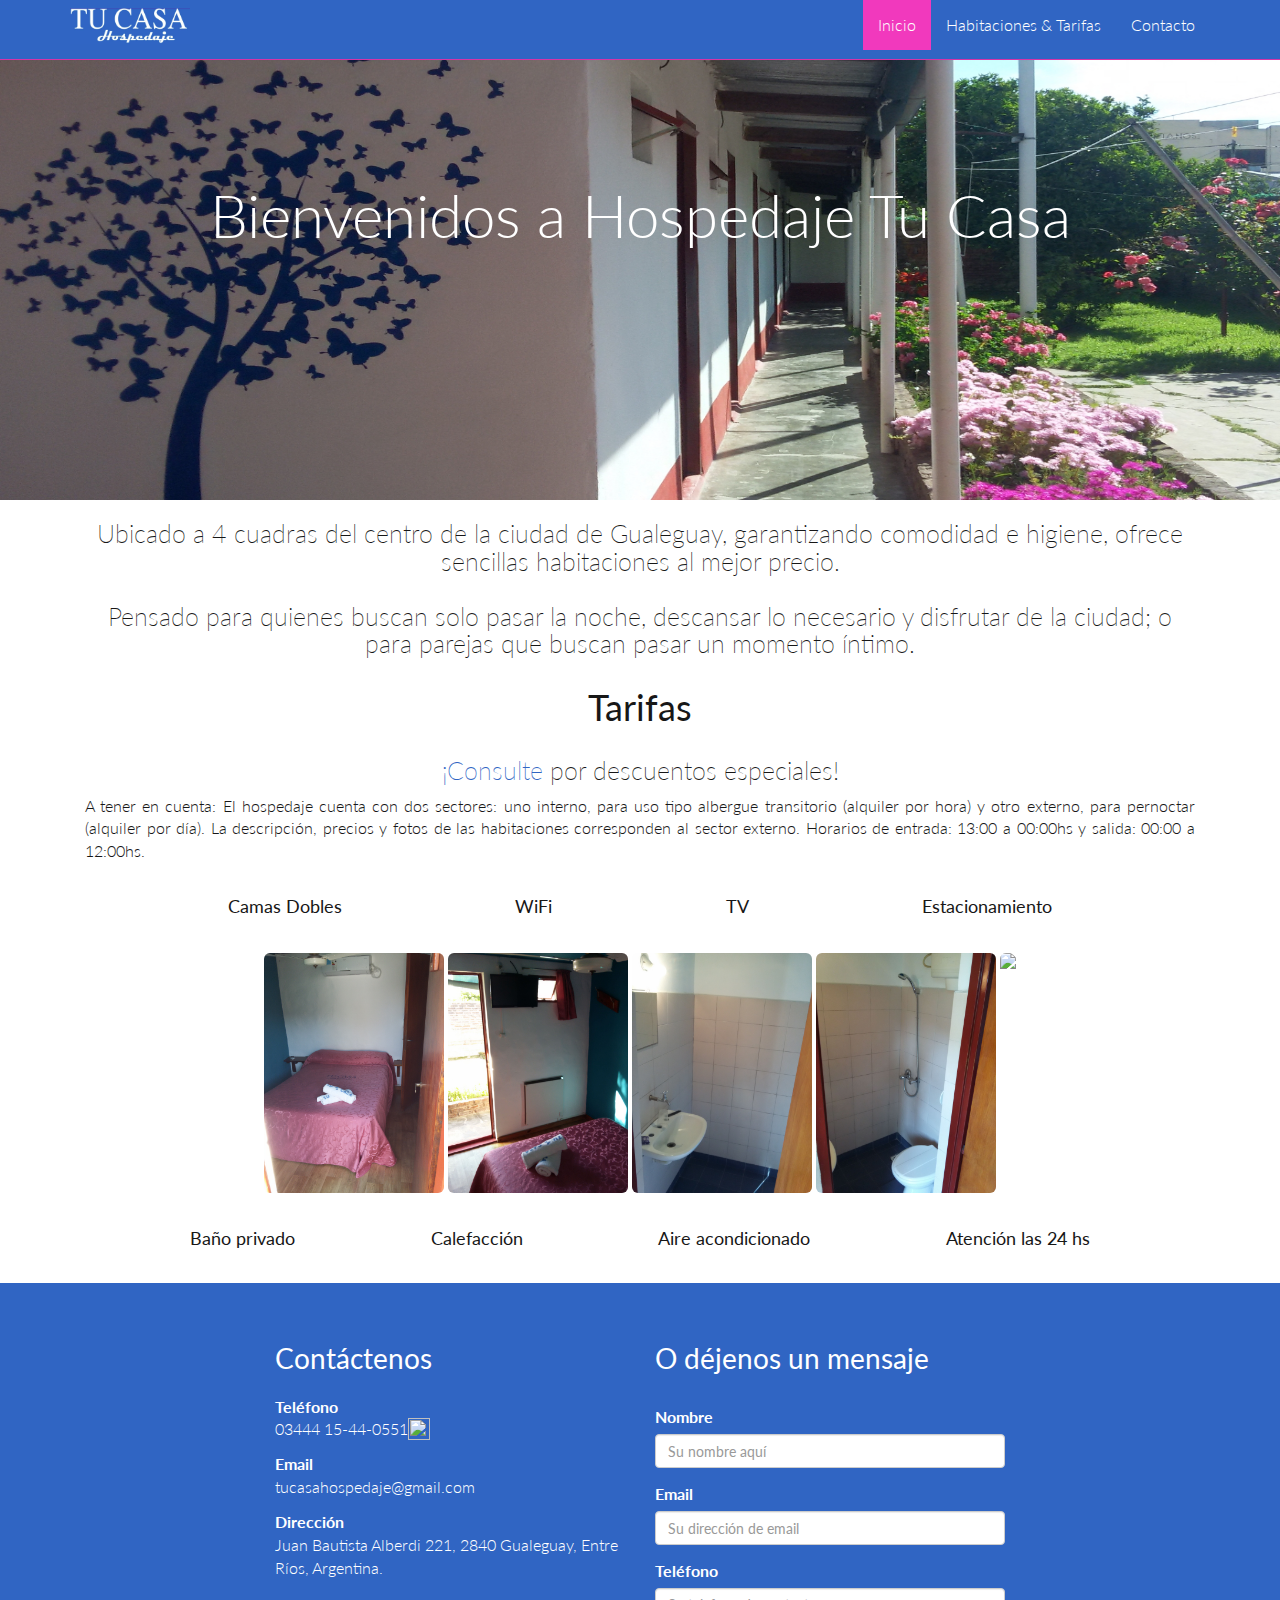
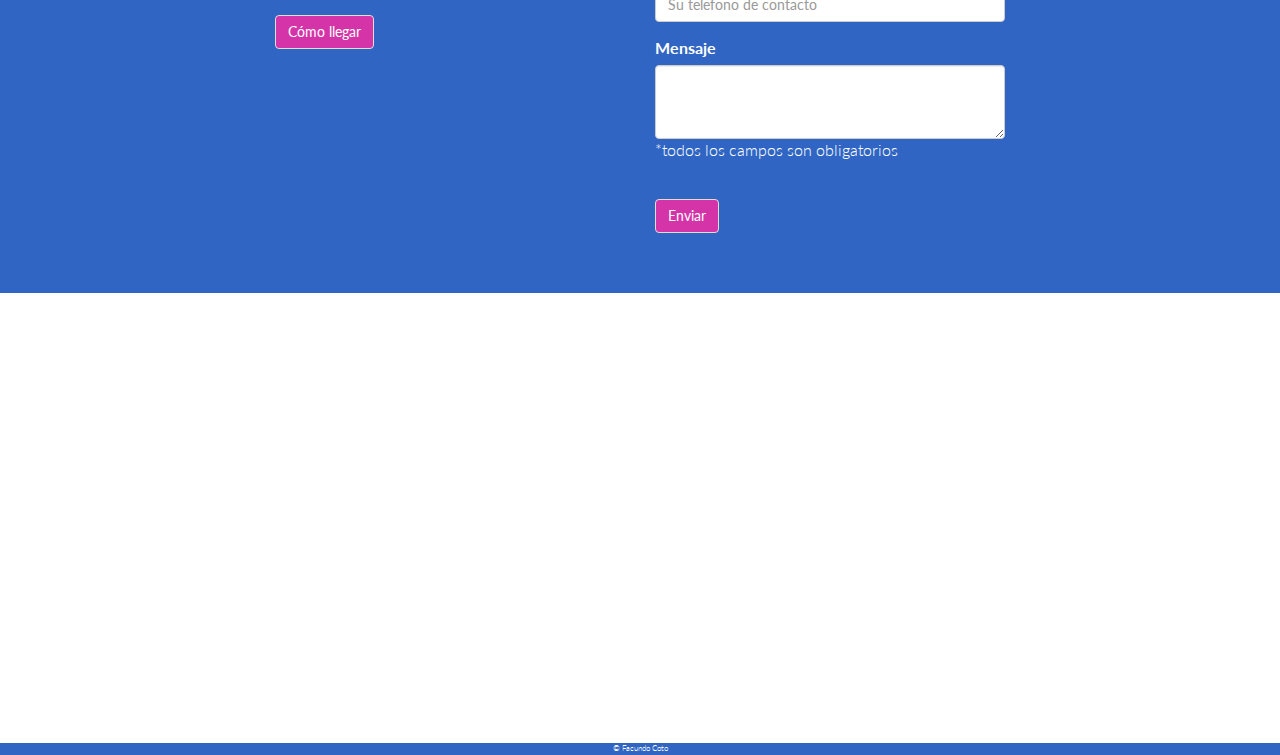
==== commit edd11eec: "Update text and fonts" ====
--- a/index.html
+++ b/index.html
@@ -14,11 +14,8 @@
     />
     <link href="css/one-page-wonder.css" rel="stylesheet" />
     <link href="css/main.css" rel="stylesheet" />
-    <link
-      href="http://fonts.googleapis.com/css?family=Raleway:400,300,700"
-      rel="stylesheet"
-      type="text/css"
-    />
+    <link href='http://fonts.googleapis.com/css?family=Lato:400,700' rel='stylesheet' type='text/css'>
+
     <script src="js/jquery.min.js"></script>
     <script src="js/smoothscroll.js"></script>
     <script src="js/bootstrap.js"></script>
@@ -101,8 +98,7 @@
           <div class="container">
             <div class="col-md-12">
               <h2 class="display-4 text-black centerable">
-                <b>$1100</b> por habitación doble de lunes a jueves y
-                <b>$1300</b> de Viernes a Domingos y feriados. <br /><a
+                <a
                   class="contact"
                   href="#contact"
                   >¡Consulte</a
--- a/css/main.css
+++ b/css/main.css
@@ -20,8 +20,8 @@
 h4,
 h5,
 h6 {
-  font-family: "Raleway";
-  font-weight: 300;
+  font-family: 'Lato', sans-serif;
+  font-weight: 400;
   color: #171717;
 }
 
@@ -148,7 +148,6 @@
   .responsive-image {
     background-image: url("../img/cover5.jpg");
     min-height: 450px;
-    font-family: "Raleway";
     font-size: 6rem;
     font-weight: 300;
     line-height: 1.1;
@@ -160,7 +159,6 @@
   .responsive-image {
     background-image: url("../img/cover3.jpg");
     min-height: 450px;
-    font-family: "Raleway";
     font-size: 6rem;
     font-weight: 300;
     line-height: 1.1;
@@ -172,7 +170,6 @@
   .responsive-image {
     background-image: url("../img/coverCelular.jpg");
     height: 250px;
-    font-family: "Raleway";
     font-size: 2.5rem;
     font-weight: 250;
     line-height: 1.1;
@@ -184,7 +181,6 @@
   .responsive-image {
     background-image: url("../img/coverCelular.jpg");
     height: 250px;
-    font-family: "Raleway";
     font-size: 2.5rem;
     font-weight: 250;
     line-height: 1.1;
@@ -196,7 +192,6 @@
   .responsive-image {
     background-image: url("../img/coverCelular.jpg");
     height: 250px;
-    font-family: "Raleway";
     font-size: 2.5rem;
     font-weight: 250;
     line-height: 1.1;
@@ -310,6 +305,7 @@
 
 .copyright {
   text-align: center;
+  font-size: 8px;
   background-color: #3065c3;
 }
 
@@ -350,10 +346,8 @@
 
 .service-image:hover {
   transform-origin: 20% 80%;
-  transition: transform 0.3s linear;
-  transform: scale(
-    1.5
-  ); /* (150% zoom - Note: if the zoom is too large, it will go outside of the viewport) */
+  transition: transform 0.2s linear;
+  transform: scale(1.1);
 }
 
 .comodities {
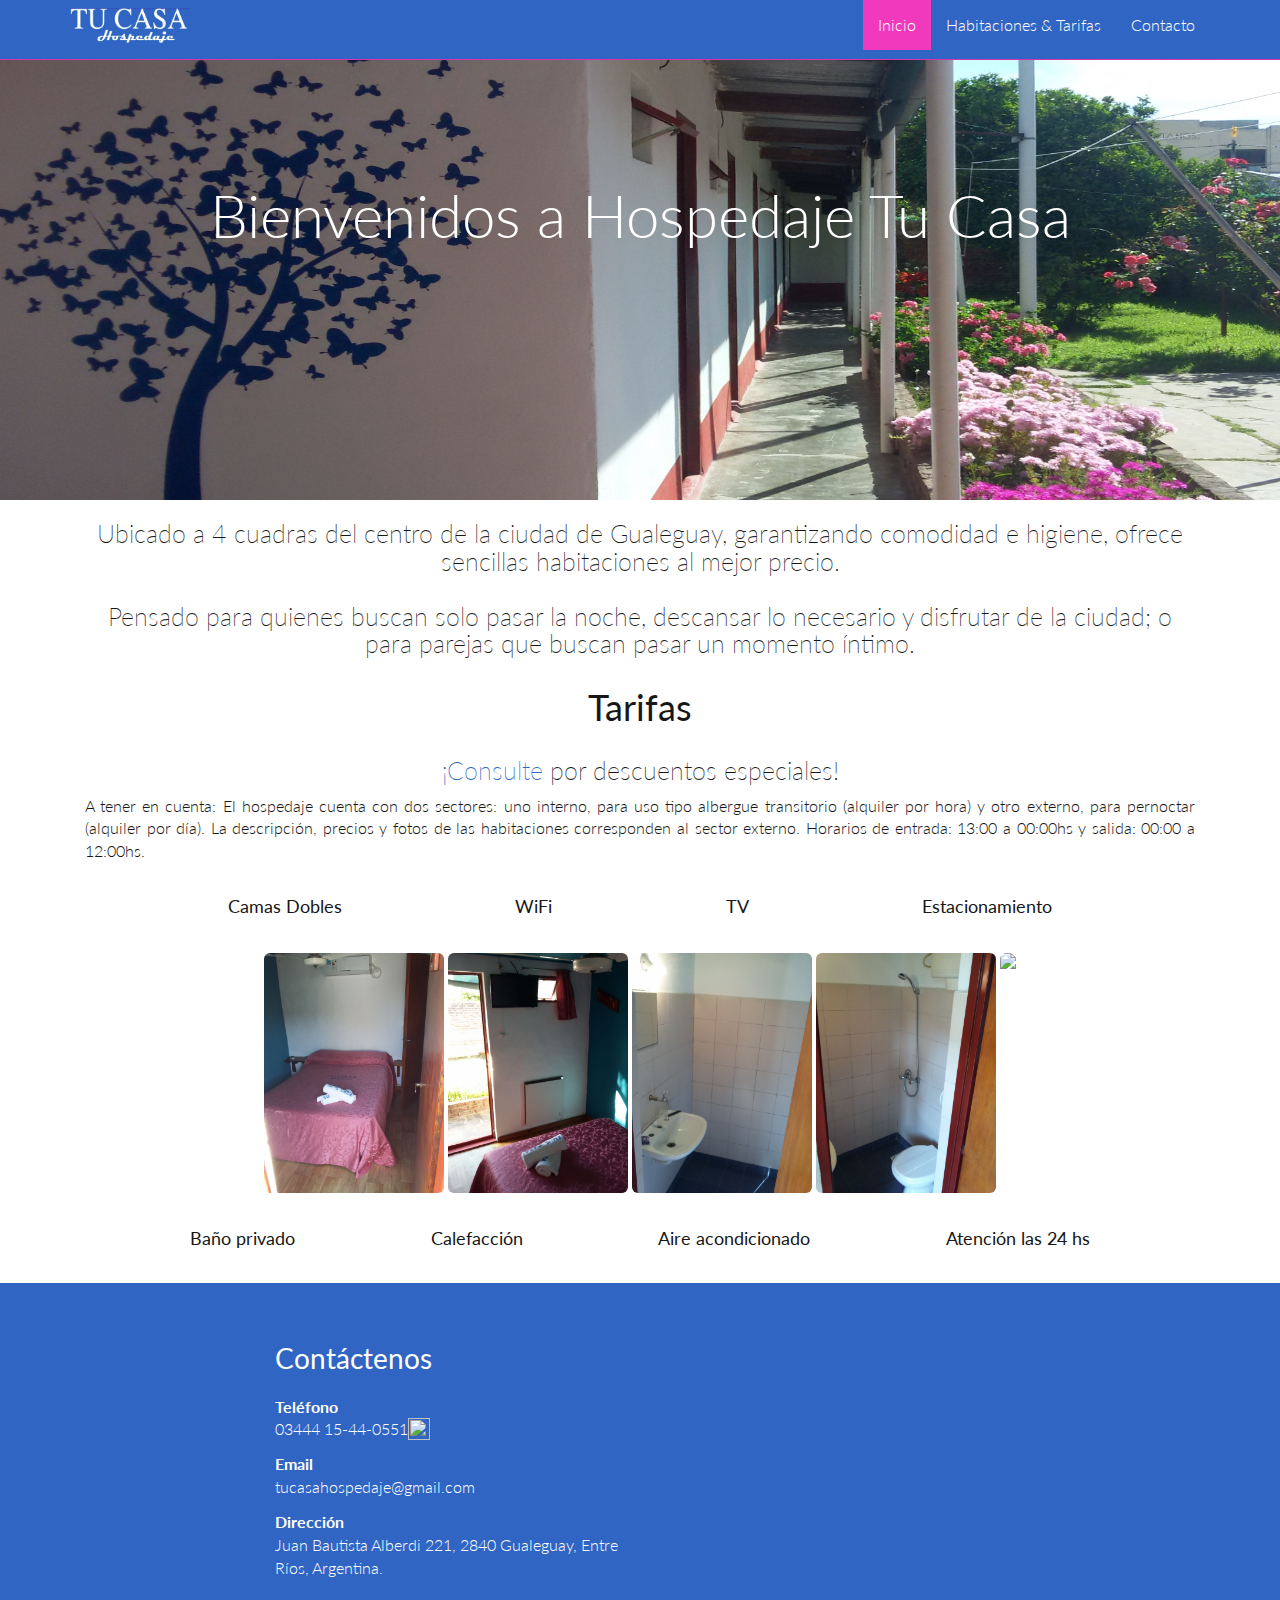
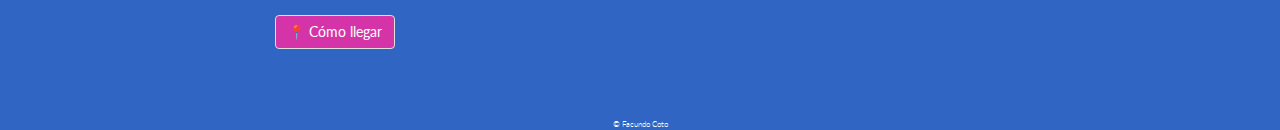
==== commit ac512378: "remove unnecesarry code" ====
--- a/index.html
+++ b/index.html
@@ -12,20 +12,9 @@
       crossorigin="anonymous"
       referrerpolicy="no-referrer"
     />
-    <link href="css/one-page-wonder.css" rel="stylesheet" />
     <link href="css/main.css" rel="stylesheet" />
     <link href='http://fonts.googleapis.com/css?family=Lato:400,700' rel='stylesheet' type='text/css'>
 
-    <script src="js/jquery.min.js"></script>
-    <script src="js/smoothscroll.js"></script>
-    <script src="js/bootstrap.js"></script>
-    <script src="js/map.js"></script>
-    <script
-      async
-      defer
-      src="https://maps.googleapis.com/maps/api/js?key=AIzaSyDeHCMM0WPDXb6-4xEnZKzB0ASzfkSgVAA&callback=initMap"
-    />
-    <script src="https://www.google.com/recaptcha/api.js"></script>
     <meta
       name="description"
       content="Tu Casa - Hospedaje en Gualeguay, Entre Rios"
@@ -173,83 +162,18 @@
                   <a
                     href="https://www.google.com.ar/maps/dir//Tu+Casa+hospedaje+%7C+Hotel+%26+Hoteles+en+Gualeguay,+Juan+Bautista+Alberdi+221,+2840+Gualeguay,+Entre+R%C3%ADos/@-33.1415179,-59.3114027,14.25z/data=!4m15!1m6!3m5!1s0x0:0xdb355d6689856f0d!2sTu+Casa+hospedaje+%7C+Hotel+%26+Hoteles+en+Gualeguay!8m2!3d-33.1430308!4d-59.3174994!4m7!1m0!1m5!1m1!1s0x95b09b63c2b7a893:0xdb355d6689856f0d!2m2!1d-59.3174994!2d-33.1430308"
                     class="btn btn-large btn-success"
+                    target="_blank"
                   >
-                    Cómo llegar
+                  📍 Cómo llegar 
                   </a>
                 </h2>
               </div>
             </div>
           </div>
-          <div class="col-lg-4">
-            <h3>O déjenos un mensaje</h3>
-            <br />
-            <form
-              role="form"
-              action="register.php"
-              method="post"
-              onSubmit="alert('Gracias por comunicarte, pronto nos contactermos.');"
-              enctype="plain"
-            >
-              <div class="form-group">
-                <label for="name1">Nombre</label>
-                <input
-                  type="name"
-                  name="nombre"
-                  class="form-control"
-                  id="nombre"
-                  placeholder="Su nombre aquí"
-                />
-              </div>
-              <div class="form-group">
-                <label for="email1">Email</label>
-                <input
-                  type="email"
-                  name="correo"
-                  class="form-control"
-                  id="correo"
-                  placeholder="Su dirección de email"
-                />
-              </div>
-              <div class="form-group">
-                <label for="email1">Teléfono</label>
-                <input
-                  type="text"
-                  name="telefono"
-                  class="form-control"
-                  id="telefono"
-                  placeholder="Su telefono de contacto"
-                />
-              </div>
-              <div class="form-group">
-                <label>Mensaje</label>
-                <textarea
-                  class="form-control"
-                  id="mensaje"
-                  name="mensaje"
-                  rows="3"
-                ></textarea>
-                *todos los campos son obligatorios
-              </div>
-              <div
-                class="g-recaptcha"
-                data-sitekey="6LeEtbQUAAAAACJcM9iWQ8GqMFJoPHlobAph0zkk"
-                data-callback="enableBtn"
-              ></div>
-              <br />
-              <button
-                id="sendButton"
-                type="submit"
-                class="btn btn-large btn-success"
-              >
-                Enviar
-              </button>
-            </form>
-          </div>
         </div>
       </div>
     </section>
 
-    <div id="map" class="containermap"></div>
     <footer id="footer" class="copyright">
       <a href="http://www.facundocoto.com">&#169; Facundo Coto</a>
     </footer>
--- a/css/main.css
+++ b/css/main.css
@@ -1,3 +1,12 @@
+@keyframes fadein {
+  from {
+    opacity: 0;
+  }
+  to {
+    opacity: 1;
+  }
+}
+
 body {
   background-color: #ffffff;
   background-repeat: repeat;
@@ -20,7 +29,7 @@
 h4,
 h5,
 h6 {
-  font-family: 'Lato', sans-serif;
+  font-family: "Lato", sans-serif;
   font-weight: 400;
   color: #171717;
 }
@@ -345,8 +354,7 @@
 }
 
 .service-image:hover {
-  transform-origin: 20% 80%;
-  transition: transform 0.2s linear;
+  transition: all 0.2s linear;
   transform: scale(1.1);
 }
 
@@ -368,15 +376,6 @@
   padding-top: 12px;
 }
 
-@keyframes fadein {
-  from {
-    opacity: 0;
-  }
-  to {
-    opacity: 1;
-  }
-}
-
 .title {
   animation: fadein 2s;
 }
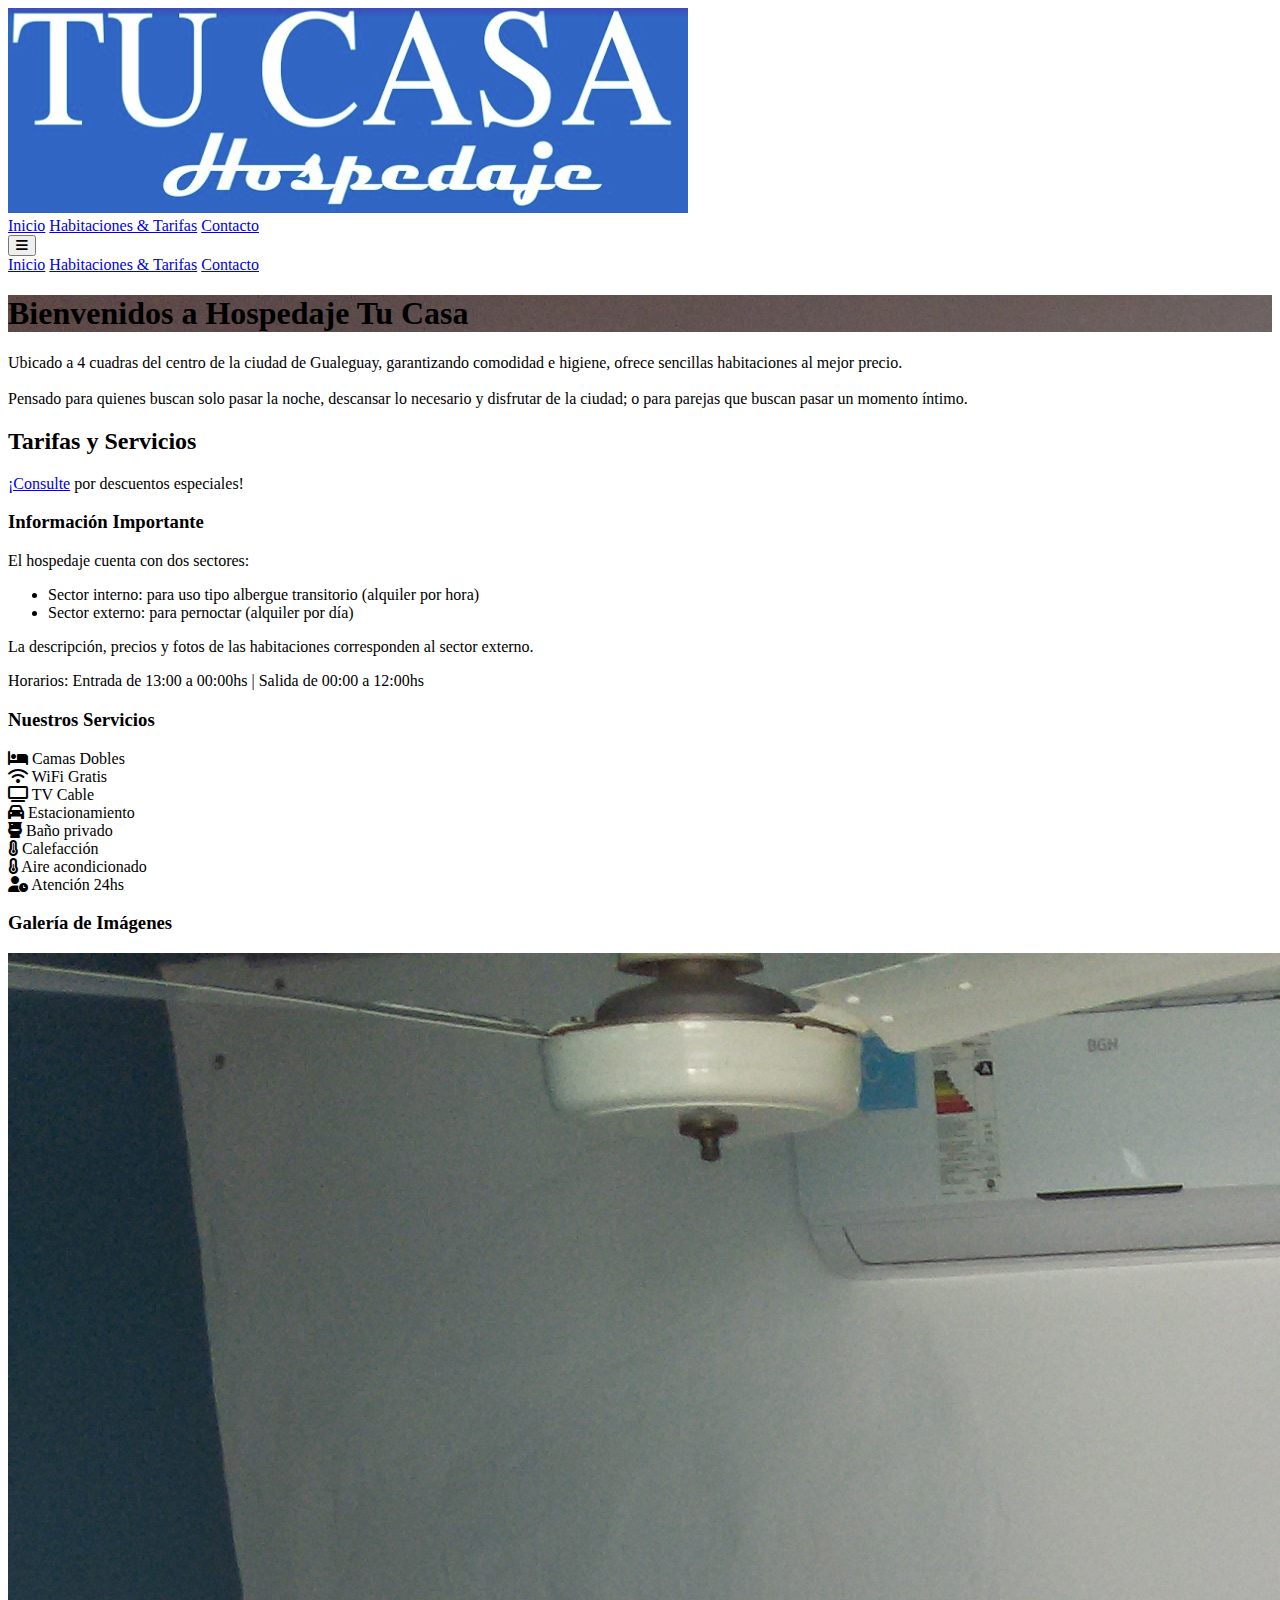
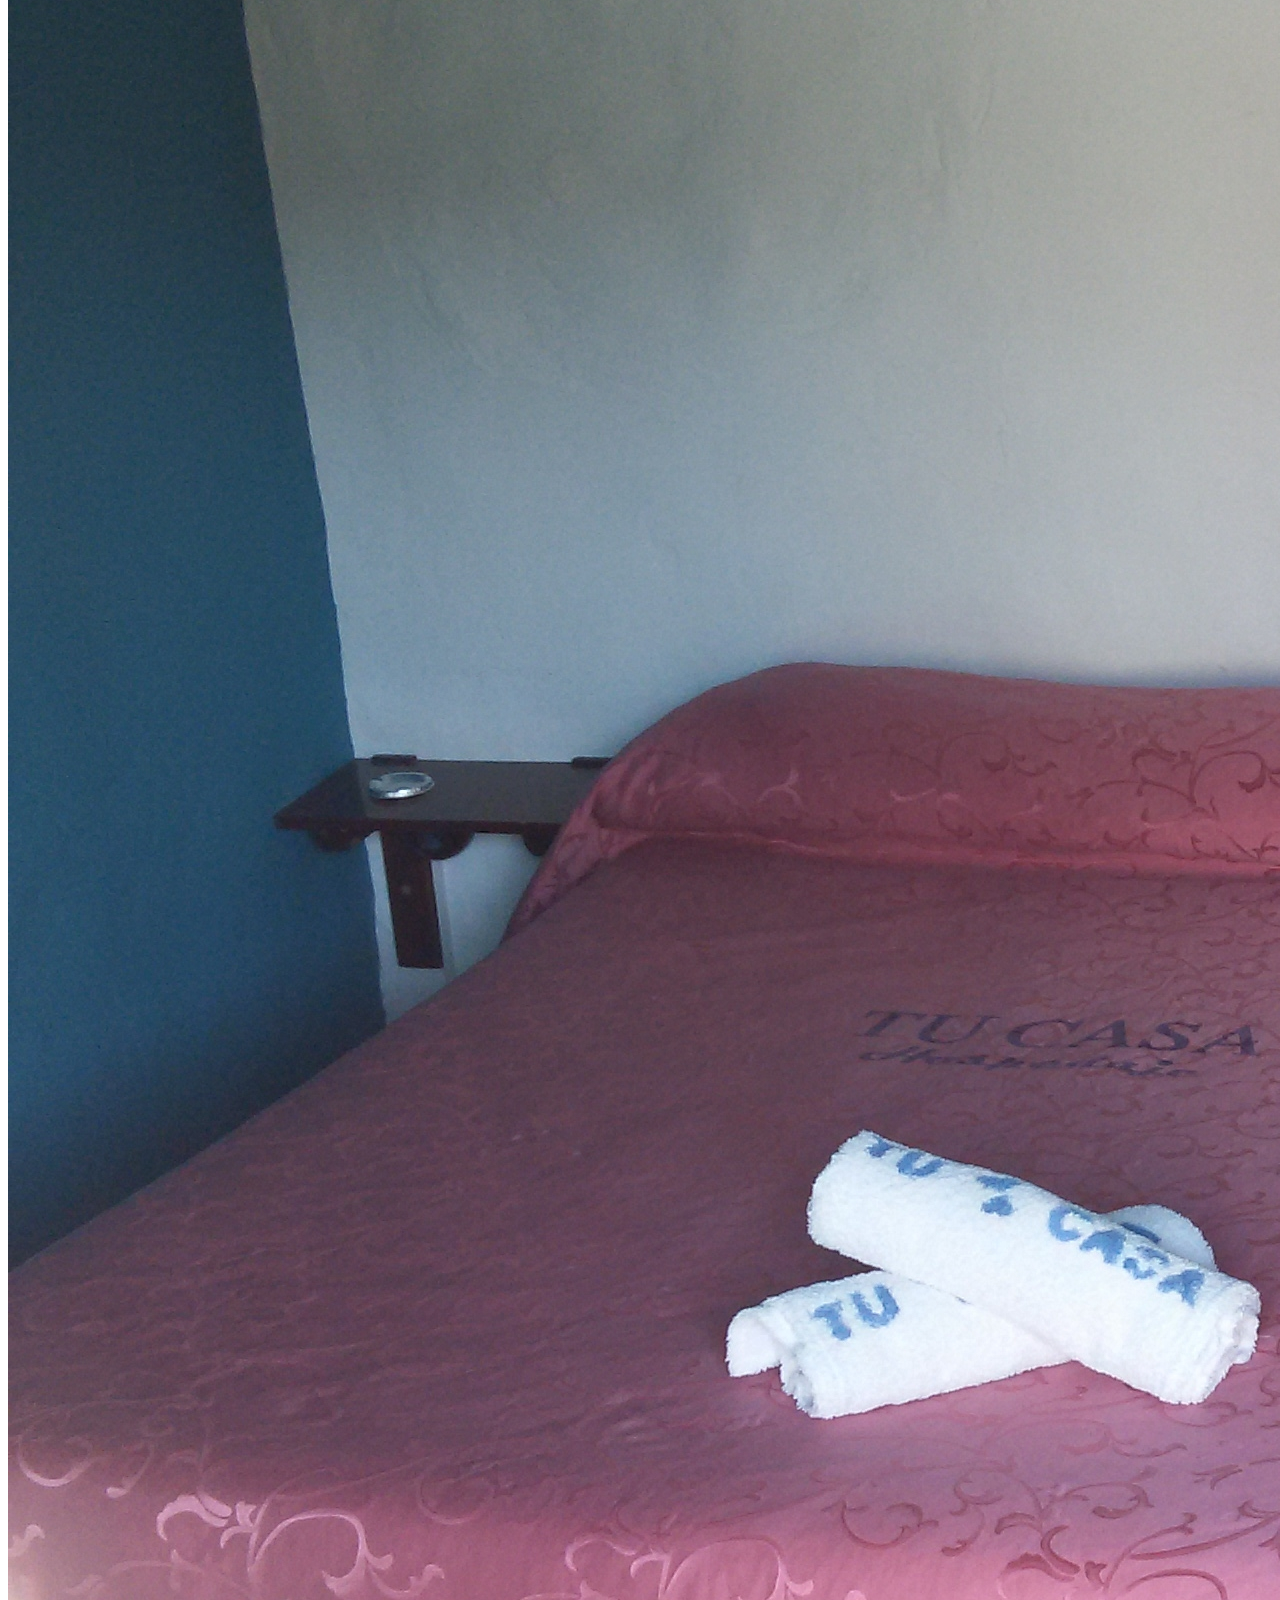
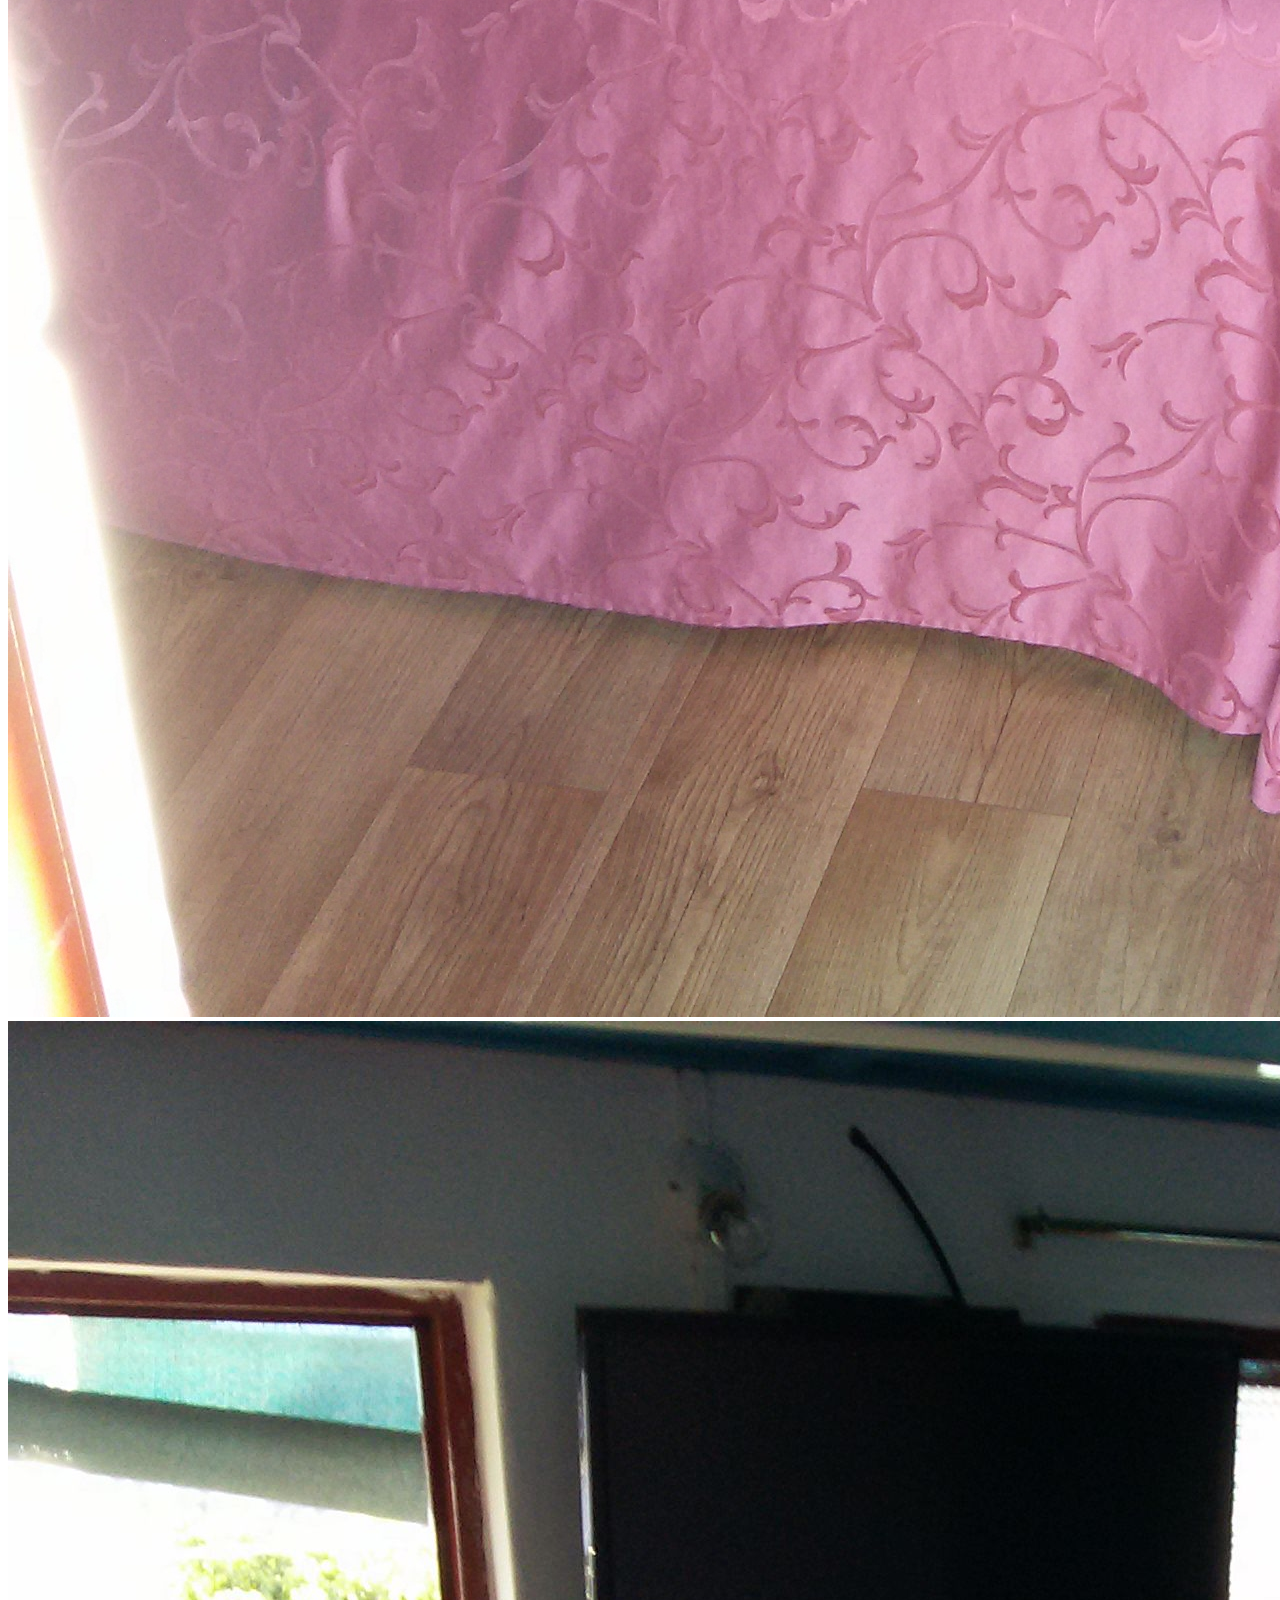
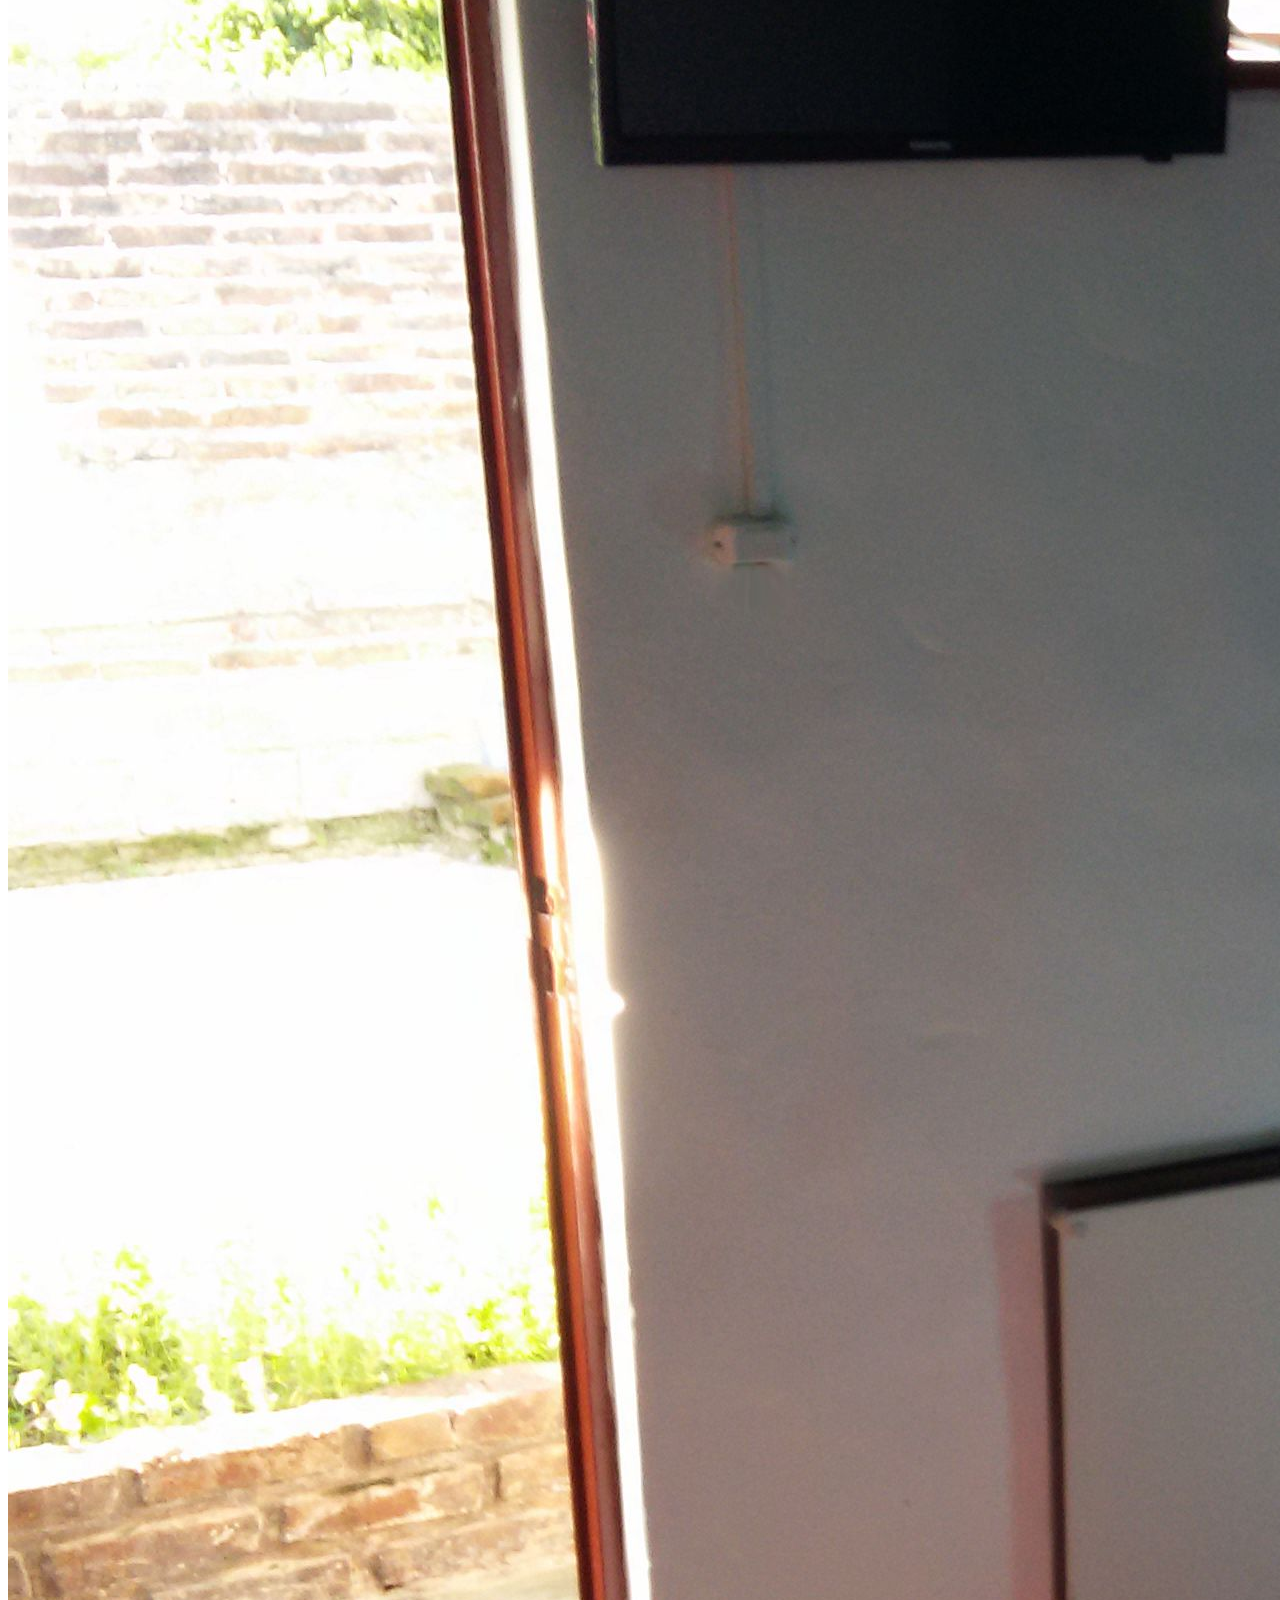
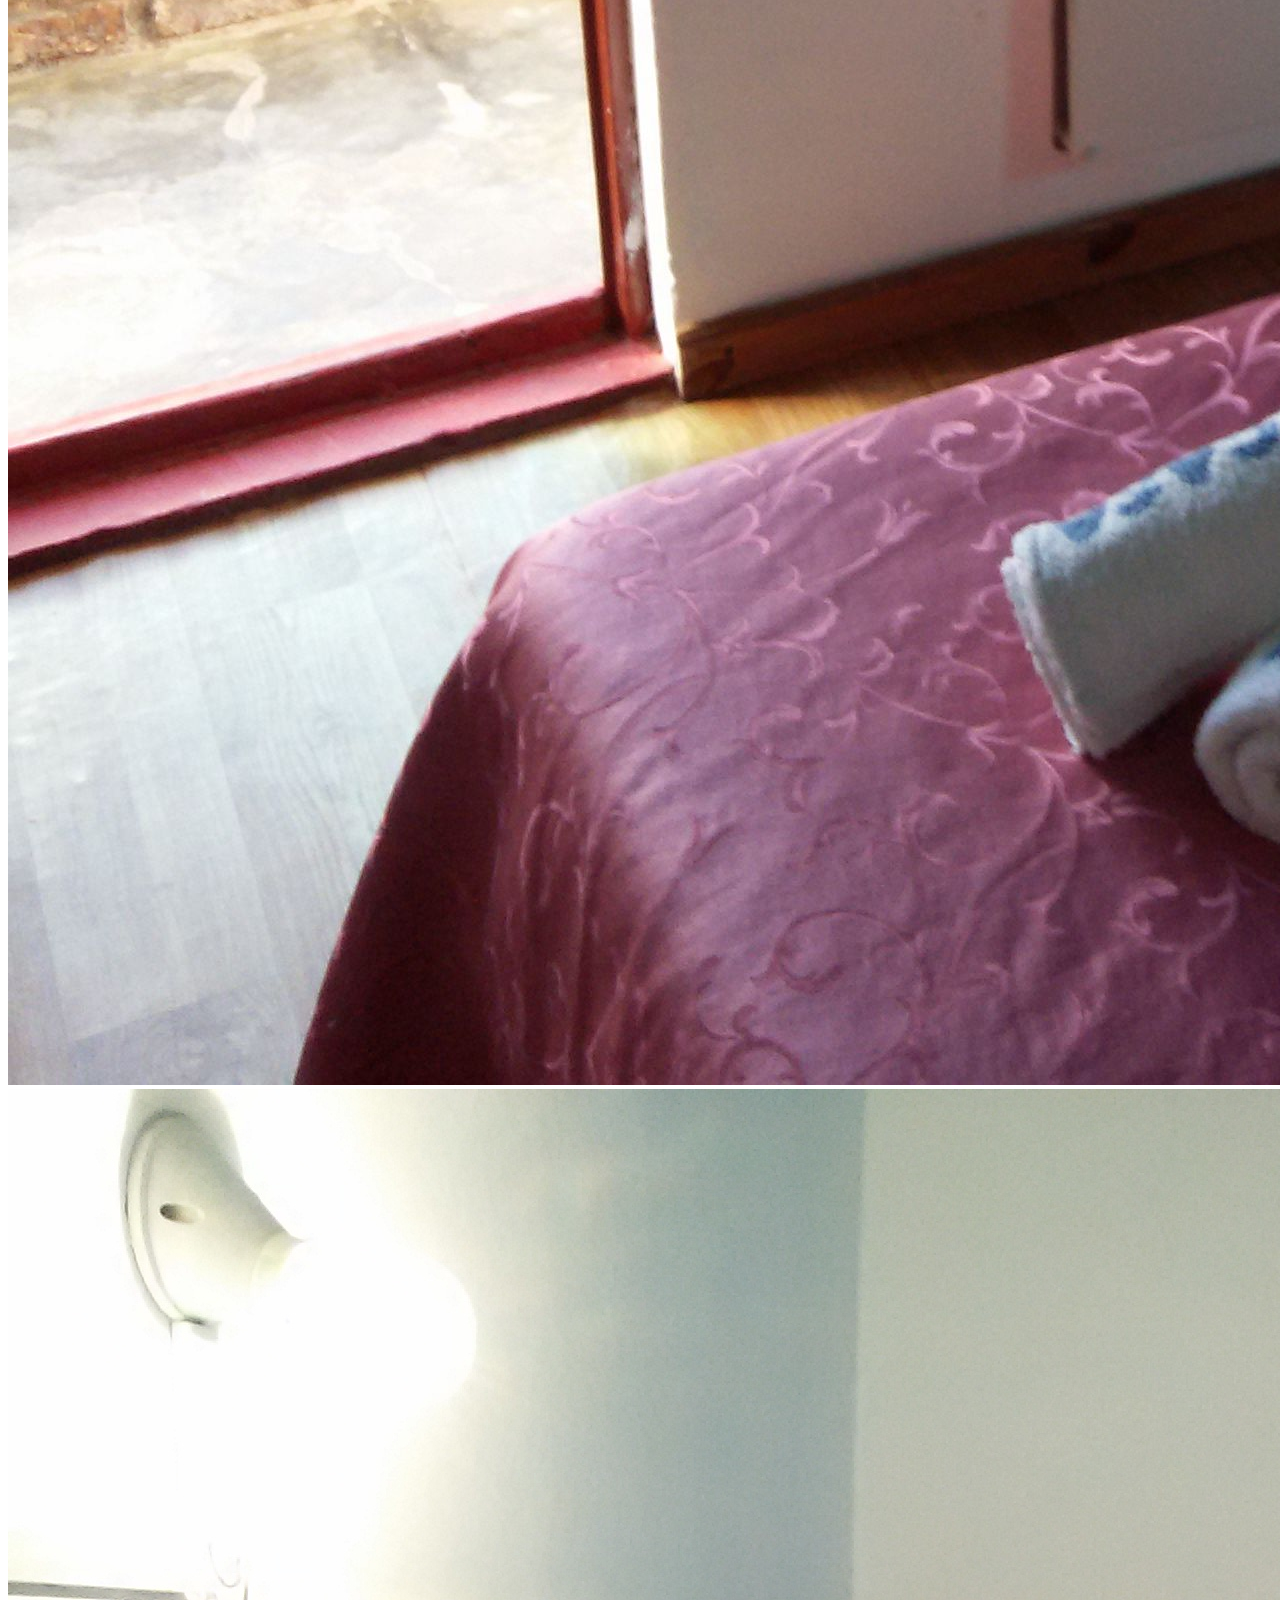
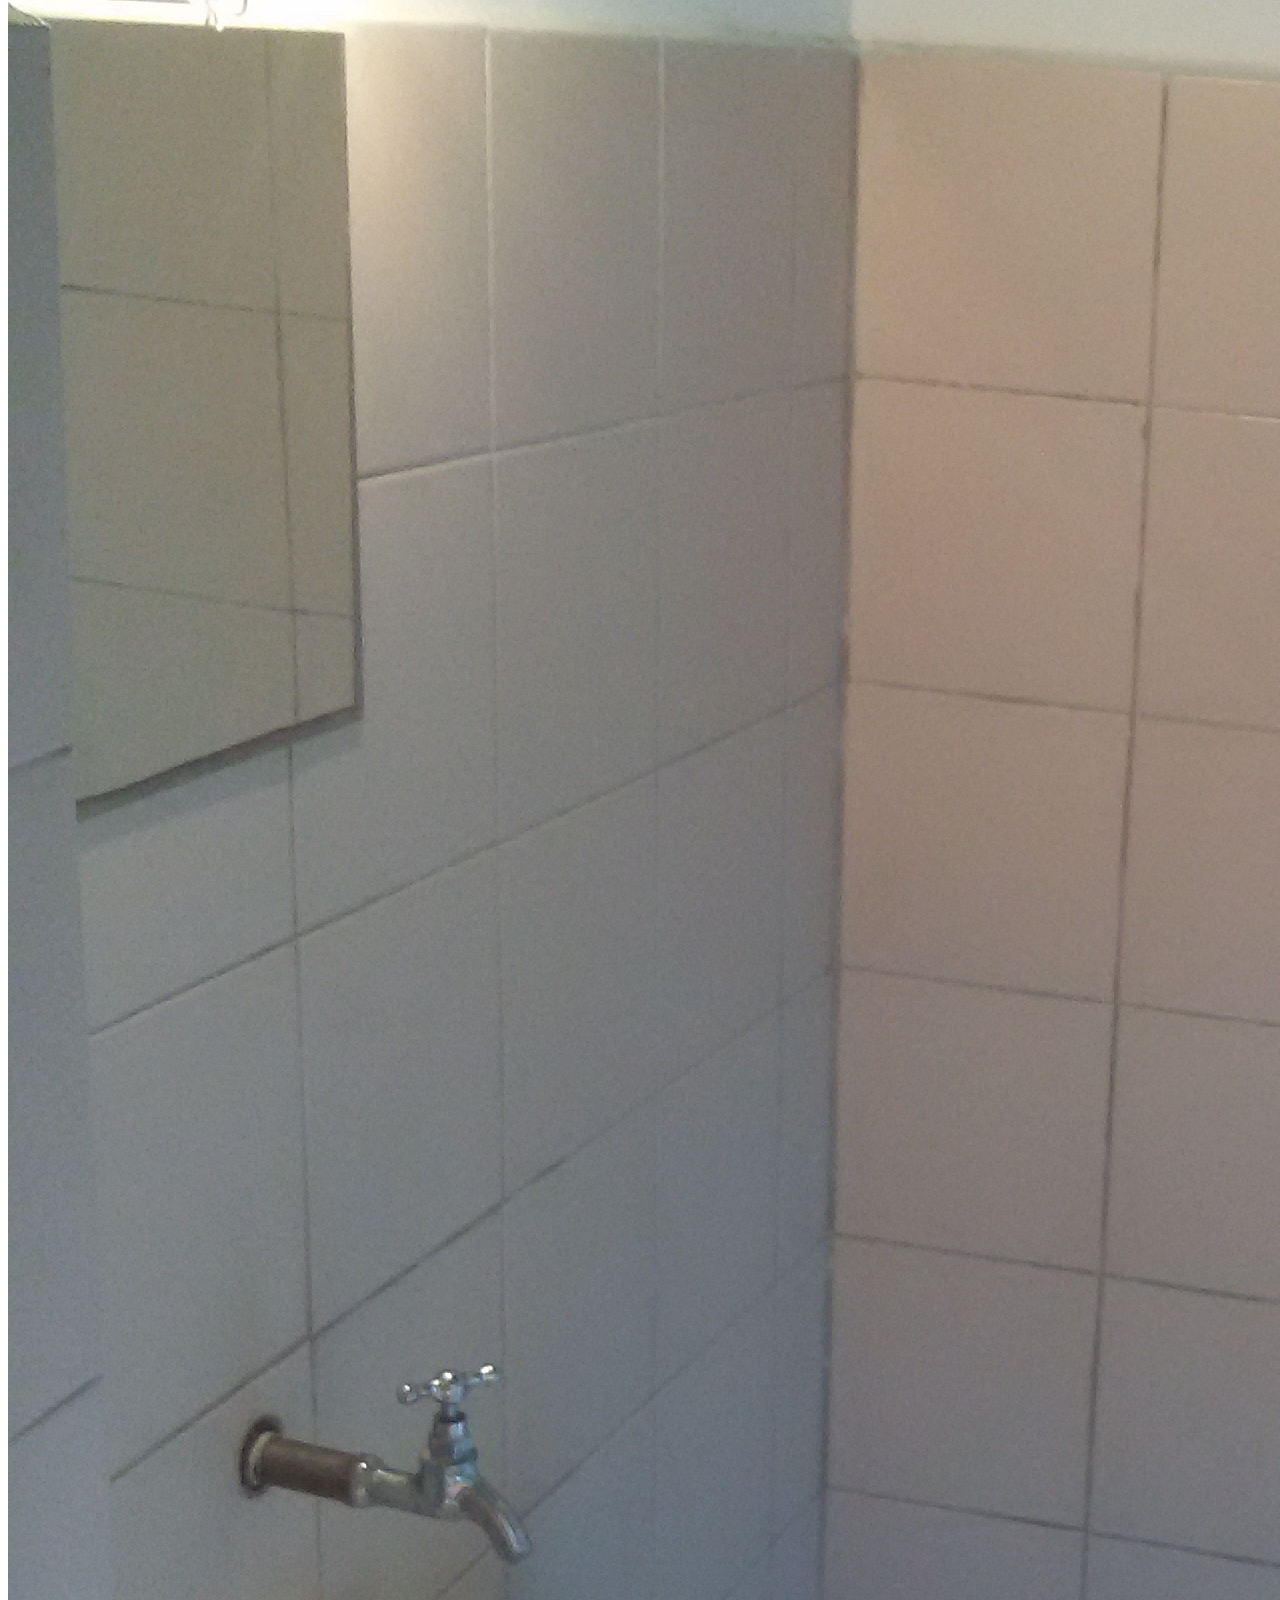
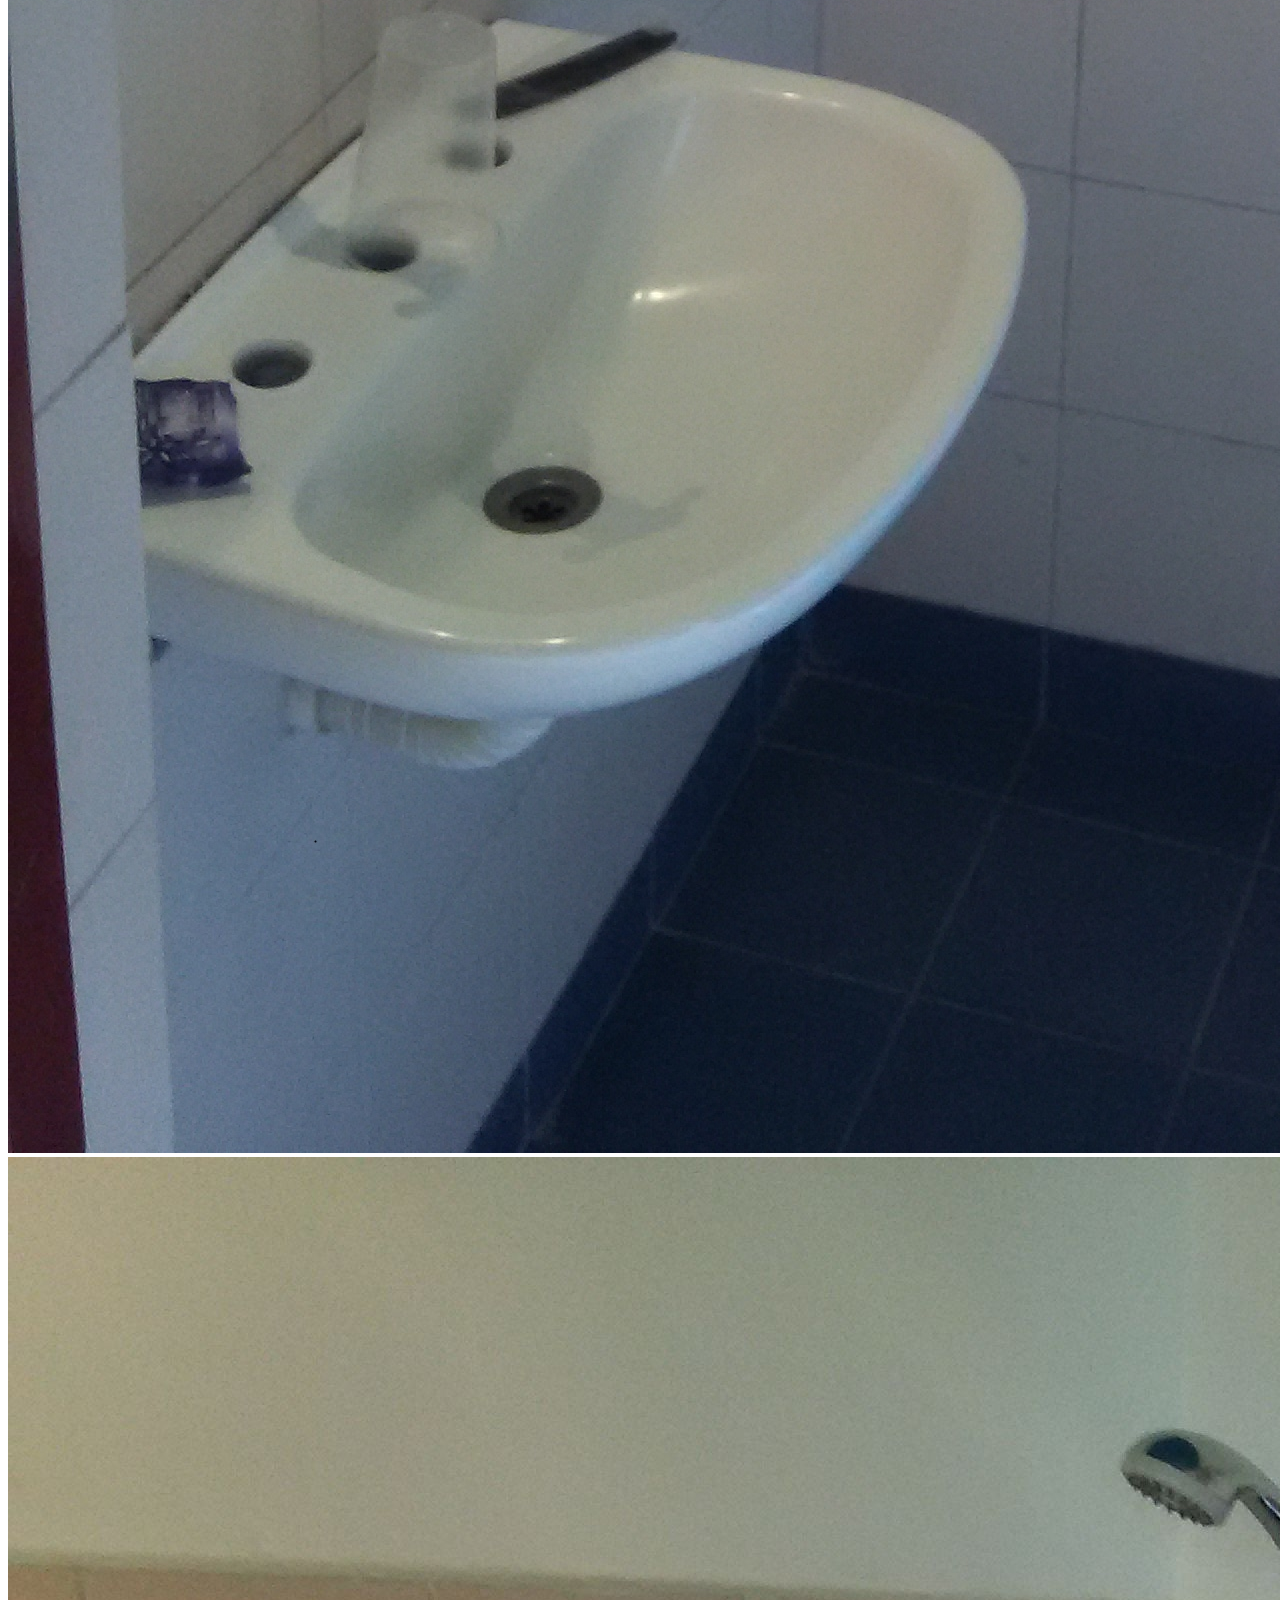
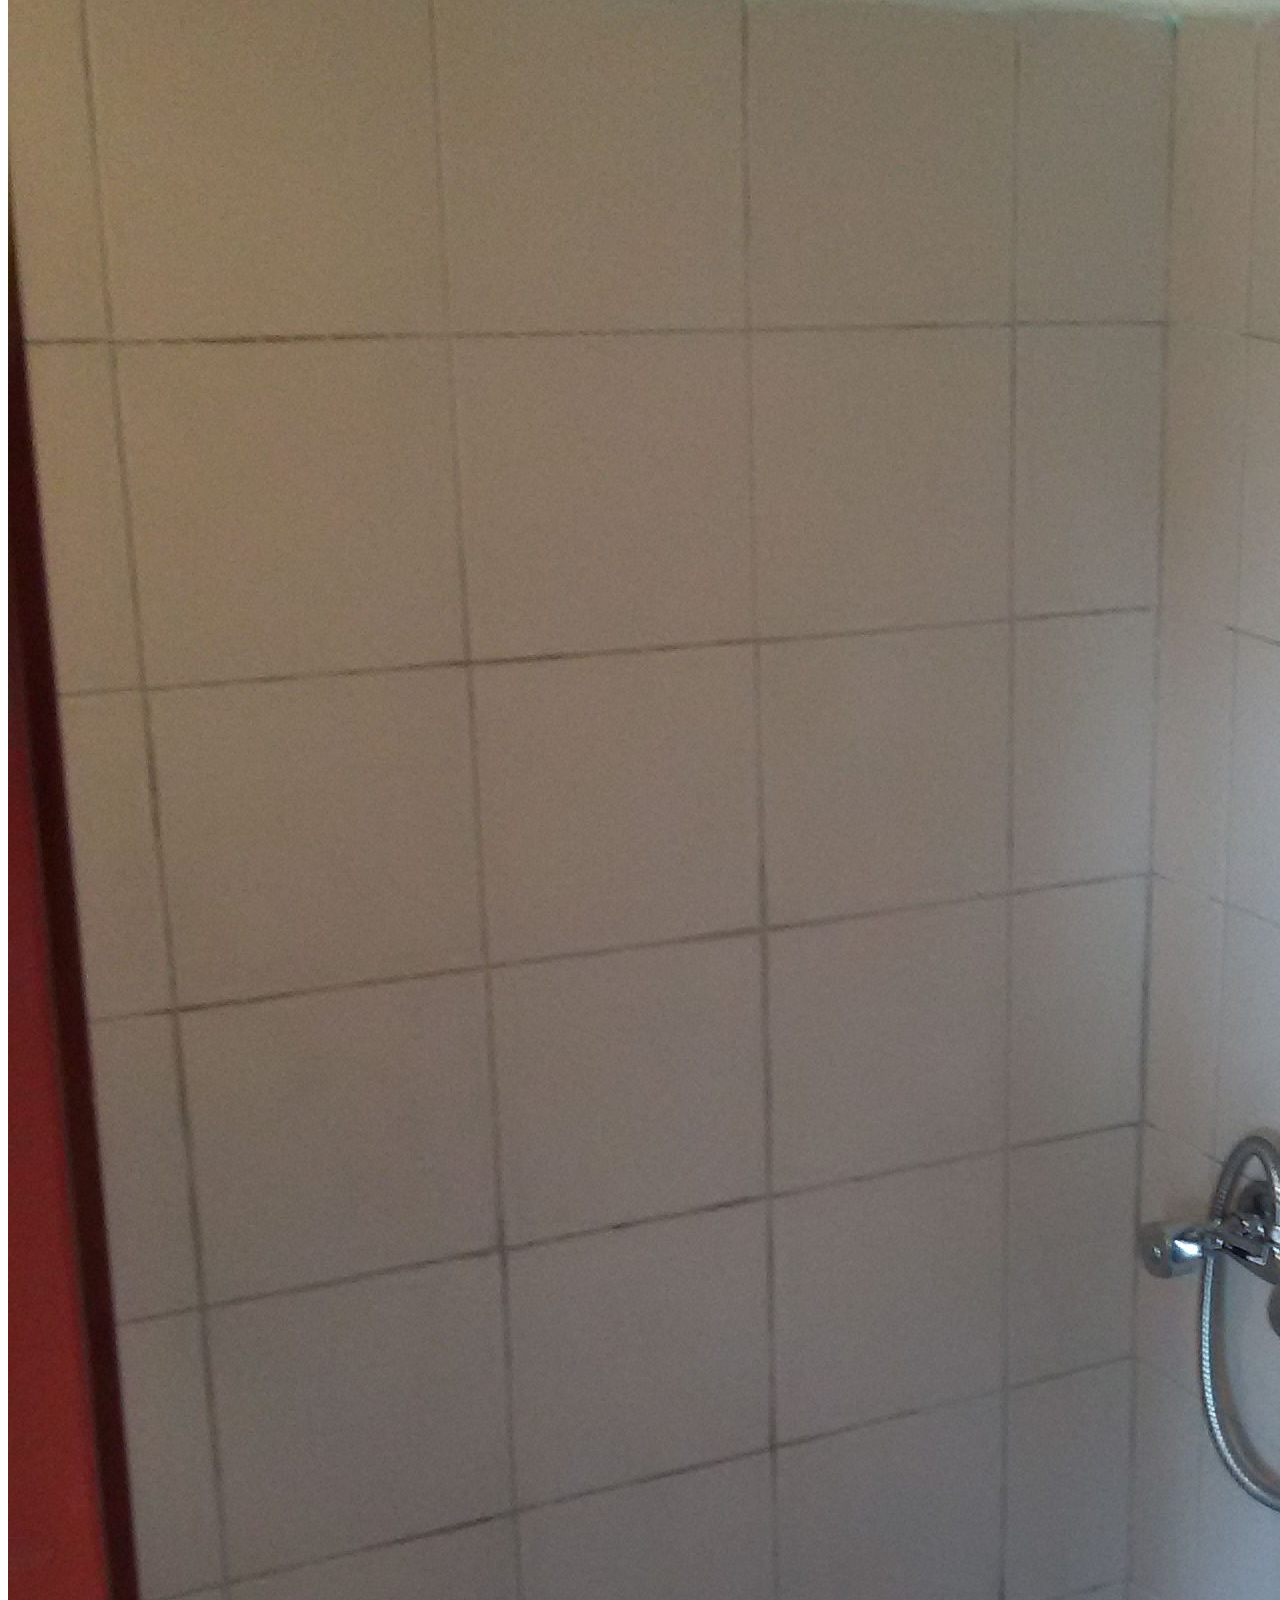
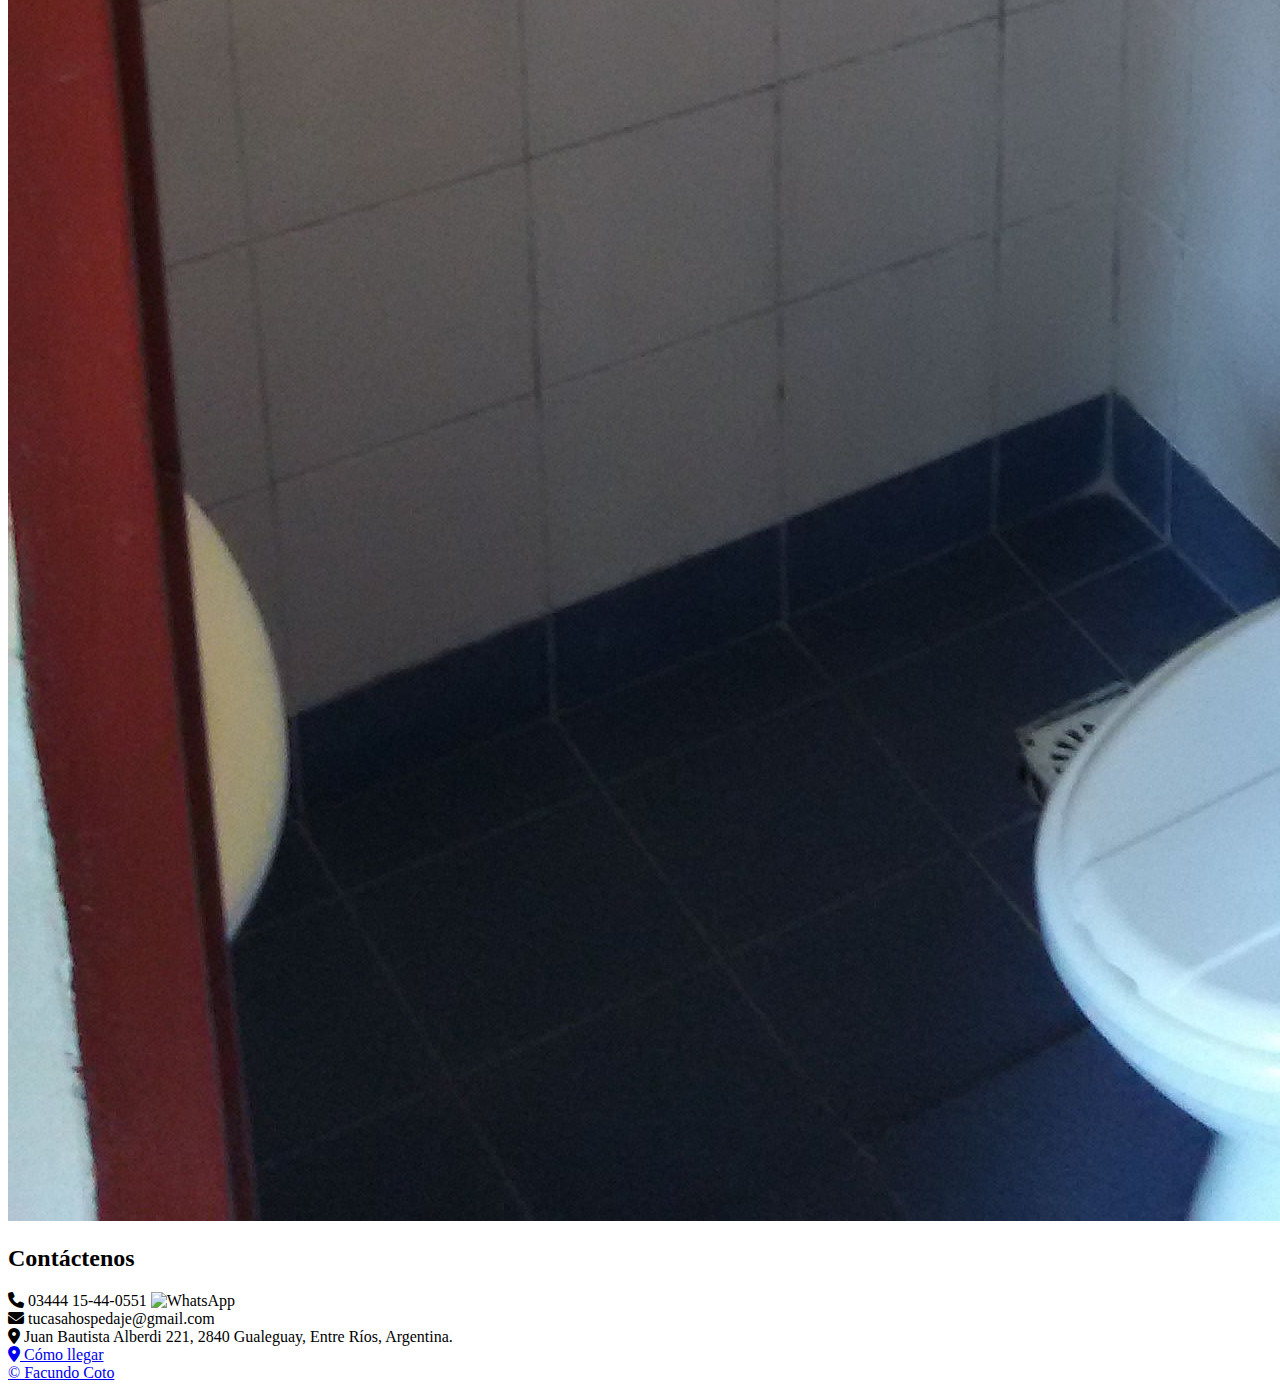
==== commit 0d3386e9: "improve landing ui" ====
--- a/index.html
+++ b/index.html
@@ -1,182 +1,310 @@
 <!DOCTYPE html>
-<html lang="es">
+<html lang="es" class="scroll-smooth">
   <head>
     <meta charset="utf-8" />
     <meta name="viewport" content="width=device-width, initial-scale=1.0" />
     <link rel="shortcut icon" href="img/hotel3.png" />
-    <link href="css/bootstrap.css" rel="stylesheet" />
+    <script src="https://cdn.tailwindcss.com"></script>
     <link
       rel="stylesheet"
-      href="https://cdnjs.cloudflare.com/ajax/libs/font-awesome/5.15.3/css/all.min.css"
-      integrity="sha512-iBBXm8fW90+nuLcSKlbmrPcLa0OT92xO1BIsZ+ywDWZCvqsWgccV3gFoRBv0z+8dLJgyAHIhR35VZc2oM/gI1w=="
-      crossorigin="anonymous"
-      referrerpolicy="no-referrer"
+      href="https://cdnjs.cloudflare.com/ajax/libs/font-awesome/6.4.0/css/all.min.css"
     />
-    <link href="css/main.css" rel="stylesheet" />
-    <link href='http://fonts.googleapis.com/css?family=Lato:400,700' rel='stylesheet' type='text/css'>
-
+    <link
+      href="https://fonts.googleapis.com/css?family=Lato:400,700"
+      rel="stylesheet"
+      type="text/css"
+    />
     <meta
       name="description"
       content="Tu Casa - Hospedaje en Gualeguay, Entre Rios"
     />
     <meta name="author" content="Facundo Coto" />
     <title>Tu Casa Hospedaje</title>
+    <script>
+      tailwind.config = {
+        theme: {
+          extend: {
+            fontFamily: {
+              lato: ["Lato", "sans-serif"],
+            },
+          },
+        },
+      };
+    </script>
+    <style>
+      .fullscreen {
+        position: fixed;
+        top: 0;
+        left: 0;
+        width: 100%;
+        height: 100%;
+        background-color: rgba(0, 0, 0, 0.9);
+        display: flex;
+        justify-content: center;
+        align-items: center;
+        z-index: 1000;
+      }
+      .fullscreen img {
+        max-width: 90%;
+        max-height: 90%;
+        object-fit: contain;
+      }
+    </style>
   </head>
 
-  <body data-spy="scroll" data-offset="0" data-target="#navigation">
-    <div id="navigation" class="navbar navbar-default navbar-fixed-top">
-      <div class="container">
-        <div class="navbar-header">
-          <button
-            type="button"
-            class="navbar-toggle"
-            data-toggle="collapse"
-            data-target=".navbar-collapse"
+  <body class="font-lato text-gray-800">
+    <header class="bg-[#3065c3] shadow-md fixed w-full z-10">
+      <nav
+        class="container mx-auto px-4 py-3 flex justify-between items-center"
+      >
+        <a href="#" class="flex items-center">
+          <img src="img/tucasalogo.png" alt="Tu Casa Hospedaje" class="h-12" />
+        </a>
+        <div class="hidden md:flex space-x-4">
+          <a href="#home" class="text-white hover:text-gray-200">Inicio</a>
+          <a href="#info" class="text-white hover:text-gray-200"
+            >Habitaciones & Tarifas</a
           >
-            <span class="icon-bar"></span>
-            <span class="icon-bar"></span>
-            <span class="icon-bar"></span>
-          </button>
-          <a class="navbar-brand" rel="home" href="#" title="Tu Casa Hospedaje">
-            <img class="logo-navbar" src="img/tucasalogo.png" />
-          </a>
-        </div>
-        <div class="navbar-collapse collapse">
-          <ul class="nav navbar-nav navbar-right">
-            <li class="active">
-              <a href="#home" class="smothscroll">Inicio</a>
-            </li>
-            <li>
-              <a href="#info" class="smothScroll">Habitaciones & Tarifas</a>
-            </li>
-            <li><a href="#contact" class="smothScroll">Contacto</a></li>
-          </ul>
-        </div>
+          <a href="#contact" class="text-white hover:text-gray-200">Contacto</a>
+        </div>
+        <button class="md:hidden" id="menu-toggle">
+          <i class="fas fa-bars text-2xl text-white"></i>
+        </button>
+      </nav>
+      <div class="hidden md:hidden bg-[#3065c3] text-white" id="mobile-menu">
+        <a href="#home" class="block py-2 px-4 text-sm hover:bg-blue-700"
+          >Inicio</a
+        >
+        <a href="#info" class="block py-2 px-4 text-sm hover:bg-blue-700"
+          >Habitaciones & Tarifas</a
+        >
+        <a href="#contact" class="block py-2 px-4 text-sm hover:bg-blue-700"
+          >Contacto</a
+        >
       </div>
-    </div>
-
-    <section id="home" name="home" class="responsive-image">
-      <div class="container text-center">
-        <div class="col-md-12 whiteable">
-          <br />
-          <br />
-          <center>
-            <span class="title">Bienvenidos a Hospedaje Tu Casa </span>
-          </center>
-        </div>
-      </div>
-    </section>
-
-    <section id="desc" name="desc" />
-    <div class="container">
-      <div class="col-md-12">
-        <h2 class="display-4 text-black centerable">
-          Ubicado a 4 cuadras del centro de la ciudad de Gualeguay, garantizando
-          comodidad e higiene, ofrece sencillas habitaciones al mejor precio.
-          <br /><br />Pensado para quienes buscan solo pasar la noche, descansar
-          lo necesario y disfrutar de la ciudad; o para parejas que buscan pasar
-          un momento íntimo.
-        </h2>
-      </div>
-    </div>
-
-    <section id="info" name="info">
-      <div class="container">
-        <div class="col-lg-12">
-          <h1><center>Tarifas</center></h1>
-          <div class="container">
-            <div class="col-md-12">
-              <h2 class="display-4 text-black centerable">
-                <a
-                  class="contact"
-                  href="#contact"
-                  >¡Consulte</a
-                >
-                por descuentos especiales!
-              </h2>
+    </header>
+
+    <main>
+      <section
+        id="home"
+        class="bg-cover bg-center h-screen flex items-center"
+        style="background-image: url('img/cover2.jpg')"
+      >
+        <div class="container mx-auto text-center text-white">
+          <h1 class="text-4xl md:text-6xl font-bold mb-4">
+            Bienvenidos a Hospedaje Tu Casa
+          </h1>
+        </div>
+      </section>
+
+      <section id="desc" class="py-16 bg-gray-100">
+        <div class="container mx-auto px-4">
+          <p class="text-xl md:text-2xl text-center max-w-4xl mx-auto">
+            Ubicado a 4 cuadras del centro de la ciudad de Gualeguay,
+            garantizando comodidad e higiene, ofrece sencillas habitaciones al
+            mejor precio.
+            <br /><br />
+            Pensado para quienes buscan solo pasar la noche, descansar lo
+            necesario y disfrutar de la ciudad; o para parejas que buscan pasar
+            un momento íntimo.
+          </p>
+        </div>
+      </section>
+
+      <section id="info" class="py-16 bg-gray-100">
+        <div class="container mx-auto px-4">
+          <h2 class="text-3xl md:text-4xl font-bold text-center mb-8">
+            Tarifas y Servicios
+          </h2>
+          <p class="text-xl text-center mb-8">
+            <a href="#contact" class="text-blue-600 hover:underline"
+              >¡Consulte</a
+            >
+            por descuentos especiales!
+          </p>
+          <div class="bg-white rounded-lg shadow-lg p-6 mb-8">
+            <h3 class="text-2xl font-semibold mb-4">Información Importante</h3>
+            <p class="text-lg">El hospedaje cuenta con dos sectores:</p>
+            <ul class="list-disc list-inside mb-4">
+              <li>
+                Sector interno: para uso tipo albergue transitorio (alquiler por
+                hora)
+              </li>
+              <li>Sector externo: para pernoctar (alquiler por día)</li>
+            </ul>
+            <p class="text-lg">
+              La descripción, precios y fotos de las habitaciones corresponden
+              al sector externo.
+            </p>
+            <p class="text-lg font-semibold mt-4">
+              Horarios: Entrada de 13:00 a 00:00hs | Salida de 00:00 a 12:00hs
+            </p>
+          </div>
+          <div class="grid md:grid-cols-2 gap-8">
+            <div class="space-y-6">
+              <h3 class="text-2xl font-semibold mb-4">Nuestros Servicios</h3>
+              <div class="grid grid-cols-1 md:grid-cols-2 gap-4">
+                <div class="flex items-center bg-white rounded-lg shadow p-4">
+                  <i class="fas fa-bed text-2xl text-blue-600 mr-3"></i>
+                  <span>Camas Dobles</span>
+                </div>
+                <div class="flex items-center bg-white rounded-lg shadow p-4">
+                  <i class="fas fa-wifi text-2xl text-blue-600 mr-3"></i>
+                  <span>WiFi Gratis</span>
+                </div>
+                <div class="flex items-center bg-white rounded-lg shadow p-4">
+                  <i class="fas fa-tv text-2xl text-blue-600 mr-3"></i>
+                  <span>TV Cable</span>
+                </div>
+                <div class="flex items-center bg-white rounded-lg shadow p-4">
+                  <i class="fas fa-car text-2xl text-blue-600 mr-3"></i>
+                  <span>Estacionamiento</span>
+                </div>
+                <div class="flex items-center bg-white rounded-lg shadow p-4">
+                  <i class="fas fa-toilet text-2xl text-blue-600 mr-3"></i>
+                  <span>Baño privado</span>
+                </div>
+                <div class="flex items-center bg-white rounded-lg shadow p-4">
+                  <i
+                    class="fas fa-thermometer-full text-2xl text-blue-600 mr-3"
+                  ></i>
+                  <span>Calefacción</span>
+                </div>
+                <div class="flex items-center bg-white rounded-lg shadow p-4">
+                  <i
+                    class="fas fa-thermometer-half text-2xl text-blue-600 mr-3"
+                  ></i>
+                  <span>Aire acondicionado</span>
+                </div>
+                <div class="flex items-center bg-white rounded-lg shadow p-4">
+                  <i class="fas fa-user-clock text-2xl text-blue-600 mr-3"></i>
+                  <span>Atención 24hs</span>
+                </div>
+              </div>
+            </div>
+            <div class="space-y-6">
+              <h3 class="text-2xl font-semibold mb-4">Galería de Imágenes</h3>
+              <div
+                class="grid grid-cols-1 md:grid-cols-2 gap-4"
+                id="image-gallery"
+              >
+                <img
+                  src="img/Servicios/1.jpg"
+                  alt="Servicio 1"
+                  class="w-full h-40 object-cover rounded-lg shadow-lg cursor-pointer"
+                />
+                <img
+                  src="img/Servicios/2.jpg"
+                  alt="Servicio 2"
+                  class="w-full h-40 object-cover rounded-lg shadow-lg cursor-pointer"
+                />
+                <img
+                  src="img/Servicios/3.jpg"
+                  alt="Servicio 3"
+                  class="w-full h-40 object-cover rounded-lg shadow-lg cursor-pointer"
+                />
+                <img
+                  src="img/Servicios/4.jpg"
+                  alt="Servicio 4"
+                  class="w-full h-40 object-cover rounded-lg shadow-lg cursor-pointer"
+                />
+              </div>
             </div>
           </div>
         </div>
-        <div class="col-lg-12">
-          A tener en cuenta: El hospedaje cuenta con dos sectores: uno interno,
-          para uso tipo albergue transitorio (alquiler por hora) y otro externo,
-          para pernoctar (alquiler por día). La descripción, precios y fotos de
-          las habitaciones corresponden al sector externo. Horarios de entrada:
-          13:00 a 00:00hs y salida: 00:00 a 12:00hs.
-        </div>
-      </div>
-      <div class="container">
-        <div class="row">
-          <div class="comodities">
-            <h4 class="displayado"><i class="fa fa-bed"></i> Camas Dobles</h4>
-            <h4><i class="fa fa-wifi"></i> WiFi</h4>
-            <h4><i class="fa fa-tv"></i> TV</h4>
-            <h4><i class="fa fa-car"></i> Estacionamiento</h4>
-          </div>
-
-          <div class="service-image-container">
-            <img class="service-image" src="img/Servicios/1.jpg" />
-            <img class="service-image" src="img/Servicios/2.jpg" />
-            <img class="service-image" src="img/Servicios/3.jpg" />
-            <img class="service-image" src="img/Servicios/4.jpg" />
-            <img class="service-image" src="img/Servicios/5.jpg" />
-          </div>
-
-          <div class="comodities">
-            <h4><i class="fa fa-toilet"></i> Baño privado</h4>
-            <h4><i class="fa fa-thermometer-full"></i> Calefacción</h4>
-            <h4><i class="fa fa-thermometer"></i> Aire acondicionado</h4>
-            <h4><i class="fa fa-user-plus"></i> Atención las 24 hs</h4>
-          </div>
-        </div>
-      </div>
-    </section>
-
-    <section id="contact" name="contact">
-      <div id="footerwrap">
-        <div class="container">
-          <div class="col-md-offset-2 col-md-4">
-            <h3>Contáctenos</h3>
-            <div class="contact-container">
-              <div class="contact-container-item">
-                <b>Teléfono</b>
-                <span class="flex"
-                  >03444 15-44-0551
-                  <img
-                    src="https://lh6.ggpht.com/mp86vbELnqLi2FzvhiKdPX31_oiTRLNyeK8x4IIrbF5eD1D5RdnVwjQP0hwMNR_JdA=w300"
-                    width="22px"
-                    height="22px"
-                  />
-                </span>
-              </div>
-
-              <div class="contact-container-item">
-                <b>Email</b> tucasahospedaje@gmail.com
-              </div>
-              <div class="contact-container-item">
-                <b>Dirección</b>Juan Bautista Alberdi 221, 2840 Gualeguay, Entre
-                Ríos, Argentina.
-              </div>
-              <div class="contact-container-item">
-                <h2>
-                  <a
-                    href="https://www.google.com.ar/maps/dir//Tu+Casa+hospedaje+%7C+Hotel+%26+Hoteles+en+Gualeguay,+Juan+Bautista+Alberdi+221,+2840+Gualeguay,+Entre+R%C3%ADos/@-33.1415179,-59.3114027,14.25z/data=!4m15!1m6!3m5!1s0x0:0xdb355d6689856f0d!2sTu+Casa+hospedaje+%7C+Hotel+%26+Hoteles+en+Gualeguay!8m2!3d-33.1430308!4d-59.3174994!4m7!1m0!1m5!1m1!1s0x95b09b63c2b7a893:0xdb355d6689856f0d!2m2!1d-59.3174994!2d-33.1430308"
-                    class="btn btn-large btn-success"
-                    target="_blank"
-                  >
-                  📍 Cómo llegar 
-                  </a>
-                </h2>
-              </div>
+      </section>
+
+      <section id="contact" class="py-16 bg-gray-800 text-white">
+        <div class="container mx-auto px-4">
+          <h2 class="text-3xl md:text-4xl font-bold text-center mb-8">
+            Contáctenos
+          </h2>
+          <div class="grid md:grid-cols-2 gap-8">
+            <div class="space-y-4">
+              <div class="flex items-center">
+                <i class="fas fa-phone mr-2"></i>
+                <span>03444 15-44-0551</span>
+                <img
+                  src="https://lh6.ggpht.com/mp86vbELnqLi2FzvhiKdPX31_oiTRLNyeK8x4IIrbF5eD1D5RdnVwjQP0hwMNR_JdA=w300"
+                  alt="WhatsApp"
+                  class="w-6 h-6 ml-2"
+                />
+              </div>
+              <div class="flex items-center">
+                <i class="fas fa-envelope mr-2"></i>
+                <span>tucasahospedaje@gmail.com</span>
+              </div>
+              <div class="flex items-center">
+                <i class="fas fa-map-marker-alt mr-2"></i>
+                <span
+                  >Juan Bautista Alberdi 221, 2840 Gualeguay, Entre Ríos,
+                  Argentina.</span
+                >
+              </div>
+            </div>
+            <div class="flex justify-center items-center">
+              <a
+                href="https://www.google.com.ar/maps/dir//Tu+Casa+hospedaje+%7C+Hotel+%26+Hoteles+en+Gualeguay,+Juan+Bautista+Alberdi+221,+2840+Gualeguay,+Entre+R%C3%ADos/@-33.1415179,-59.3114027,14.25z/data=!4m15!1m6!3m5!1s0x0:0xdb355d6689856f0d!2sTu+Casa+hospedaje+%7C+Hotel+%26+Hoteles+en+Gualeguay!8m2!3d-33.1430308!4d-59.3174994!4m7!1m0!1m5!1m1!1s0x95b09b63c2b7a893:0xdb355d6689856f0d!2m2!1d-59.3174994!2d-33.1430308"
+                class="bg-green-500 hover:bg-green-600 text-white font-bold py-2 px-4 rounded inline-flex items-center"
+                target="_blank"
+                rel="noopener noreferrer"
+              >
+                <i class="fas fa-map-marker-alt mr-2"></i> Cómo llegar
+              </a>
             </div>
           </div>
         </div>
+      </section>
+    </main>
+
+    <footer class="bg-gray-900 text-white py-2">
+      <div class="container mx-auto px-4 text-right">
+        <a href="http://www.facundocoto.com" class="hover:underline"
+          >&#169; Facundo Coto</a
+        >
       </div>
-    </section>
-
-    <footer id="footer" class="copyright">
-      <a href="http://www.facundocoto.com">&#169; Facundo Coto</a>
     </footer>
-    <script src="js/formButton.js" />
+
+    <script>
+      document
+        .getElementById("menu-toggle")
+        .addEventListener("click", function () {
+          document.getElementById("mobile-menu").classList.toggle("hidden");
+        });
+
+      // Image Gallery Fullscreen Functionality
+      const gallery = document.getElementById("image-gallery");
+      let fullscreenImage = null;
+
+      gallery.addEventListener("click", function (e) {
+        if (e.target.tagName === "IMG") {
+          openFullscreen(e.target.src);
+        }
+      });
+
+      function openFullscreen(src) {
+        fullscreenImage = document.createElement("div");
+        fullscreenImage.className = "fullscreen";
+        fullscreenImage.innerHTML = `<img src="${src}" alt="Fullscreen Image">`;
+        document.body.appendChild(fullscreenImage);
+        document.body.style.overflow = "hidden";
+
+        fullscreenImage.addEventListener("click", closeFullscreen);
+      }
+
+      function closeFullscreen() {
+        if (fullscreenImage) {
+          document.body.removeChild(fullscreenImage);
+          document.body.style.overflow = "";
+          fullscreenImage = null;
+        }
+      }
+
+      document.addEventListener("keydown", function (e) {
+        if (e.key === "Escape" && fullscreenImage) {
+          closeFullscreen();
+        }
+      });
+    </script>
   </body>
 </html>
